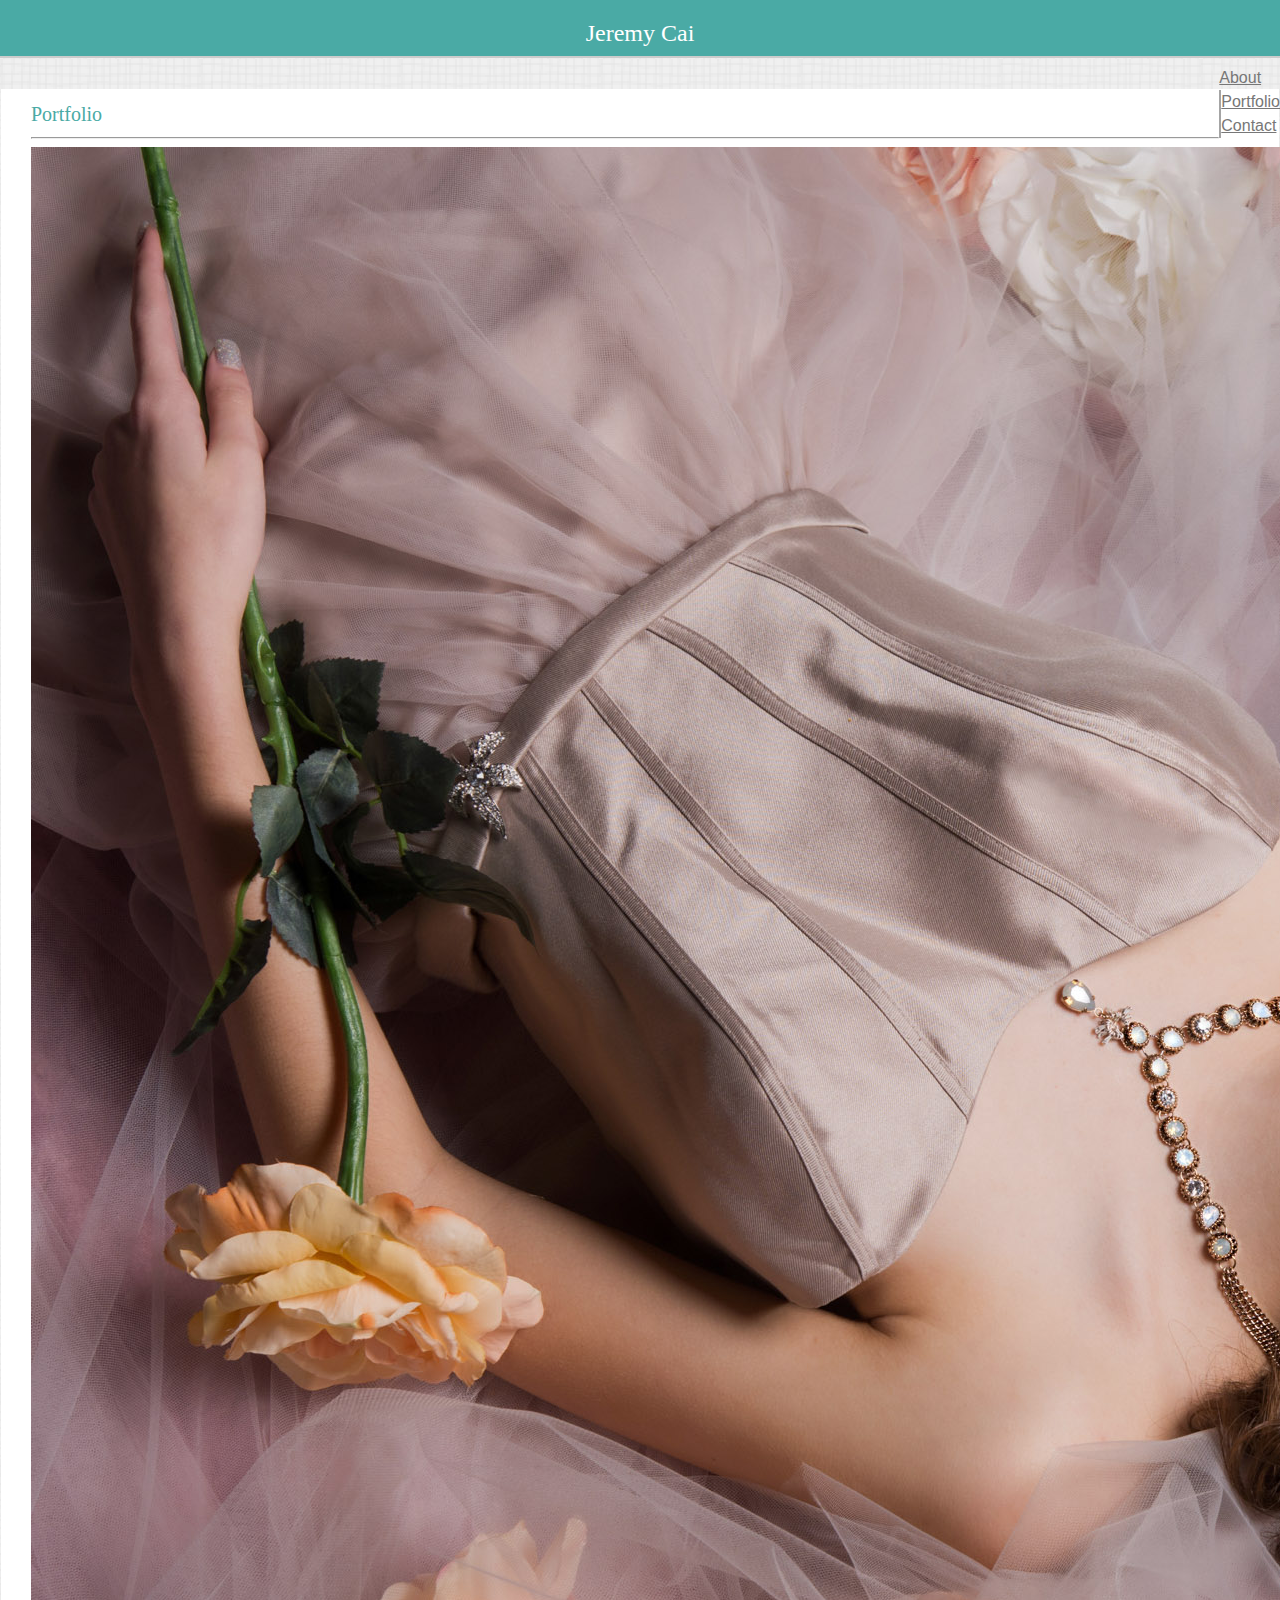
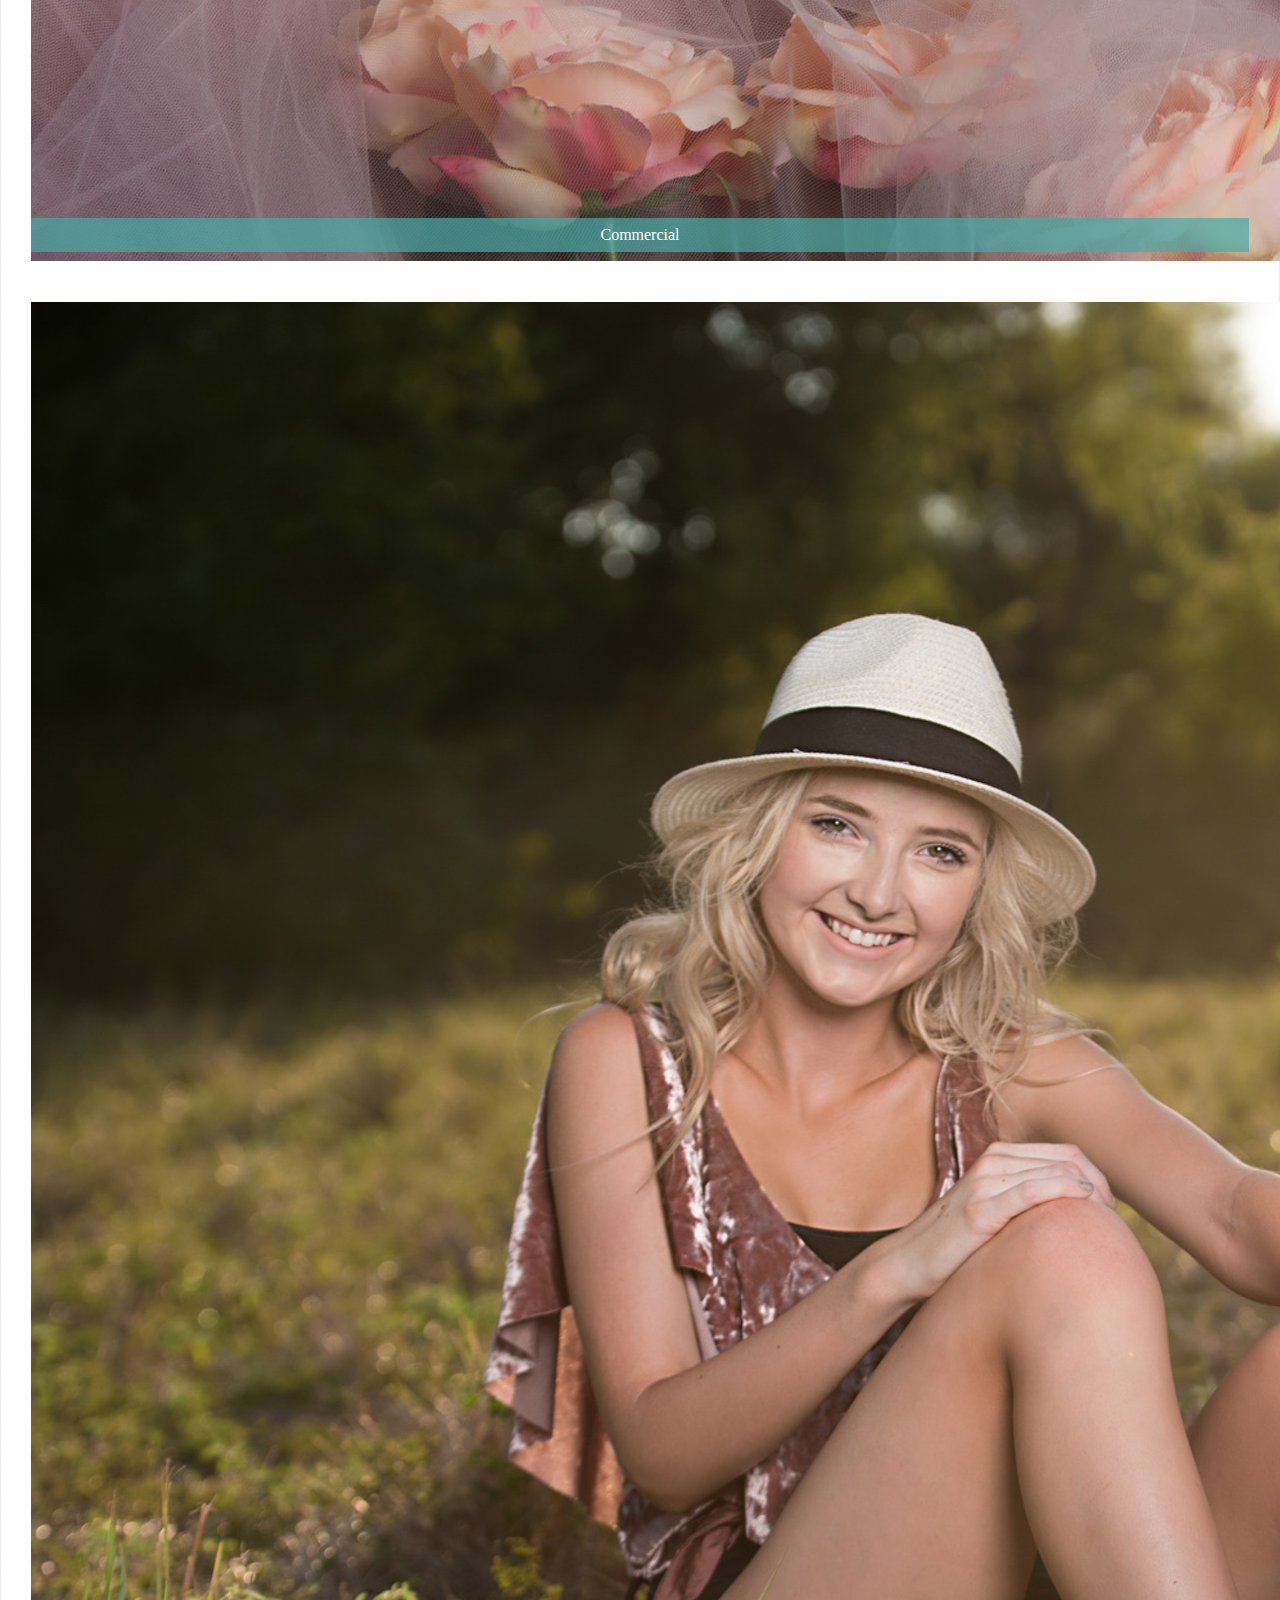
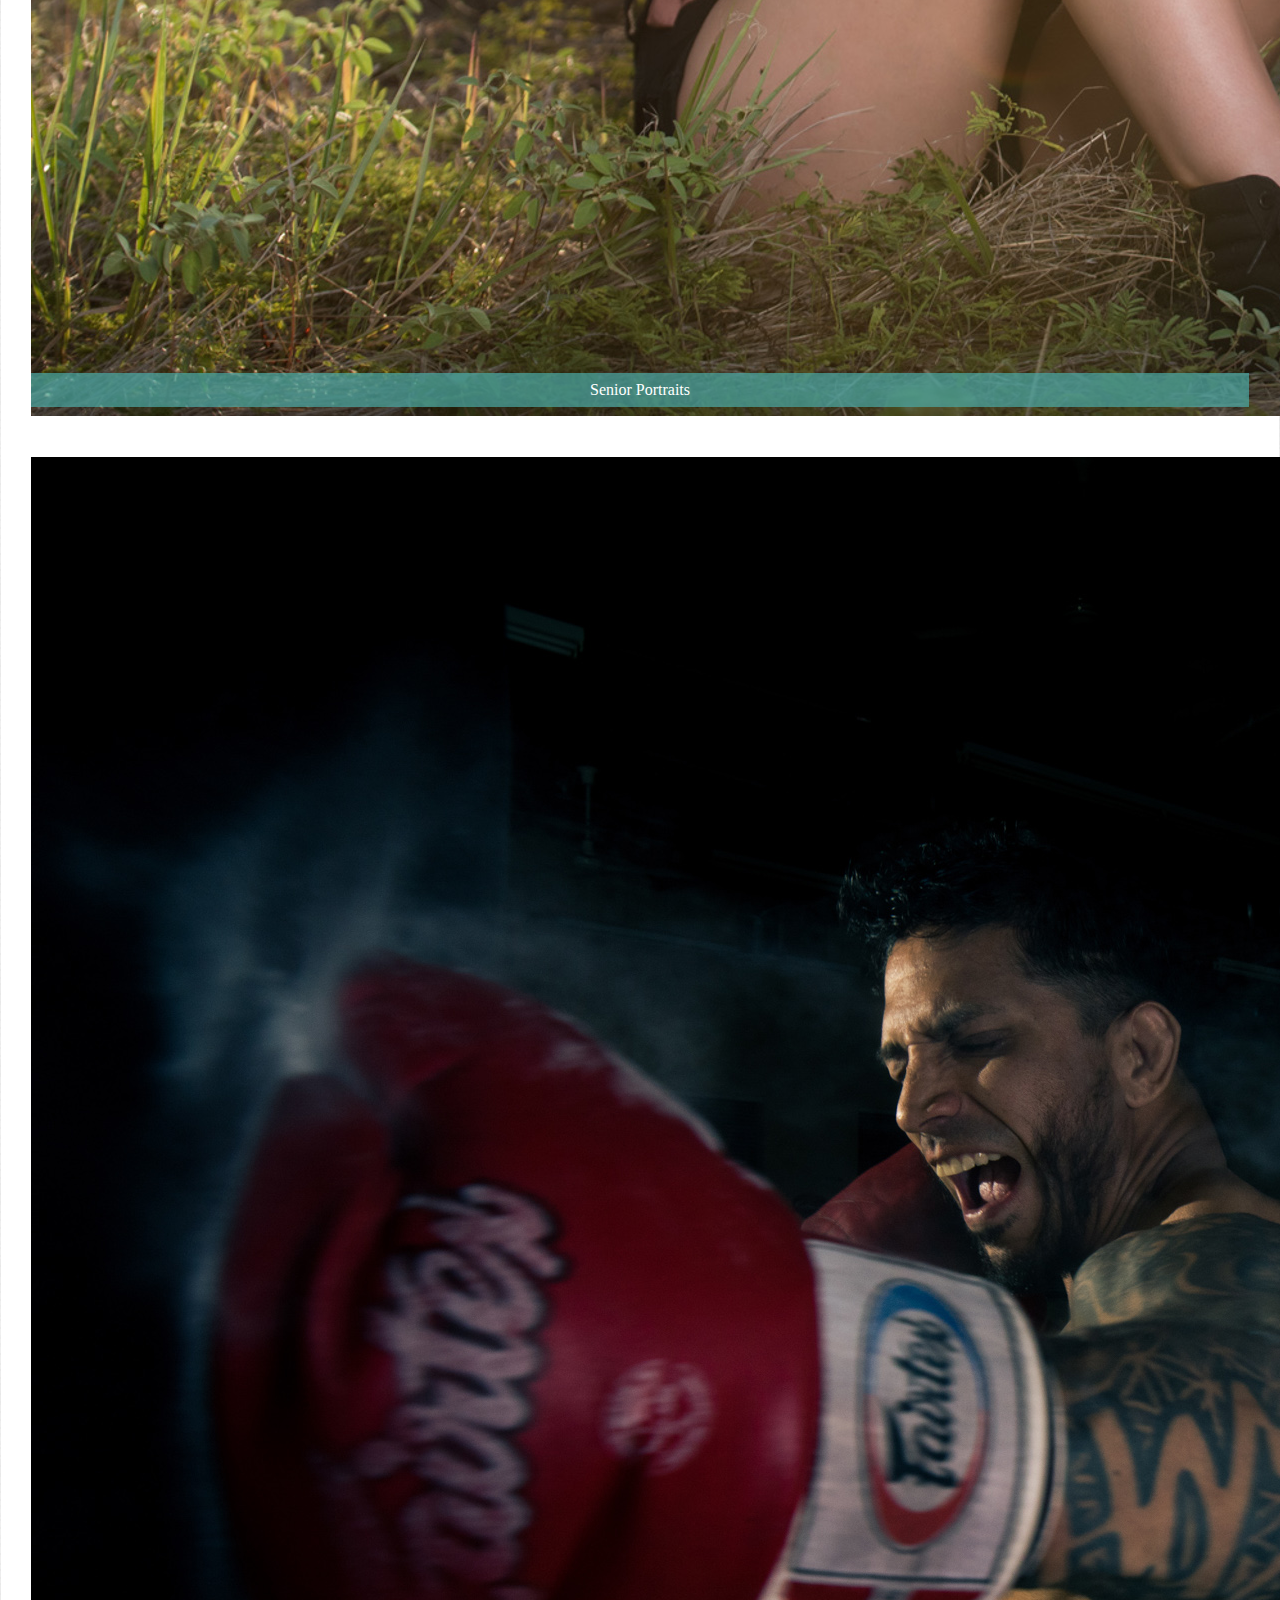
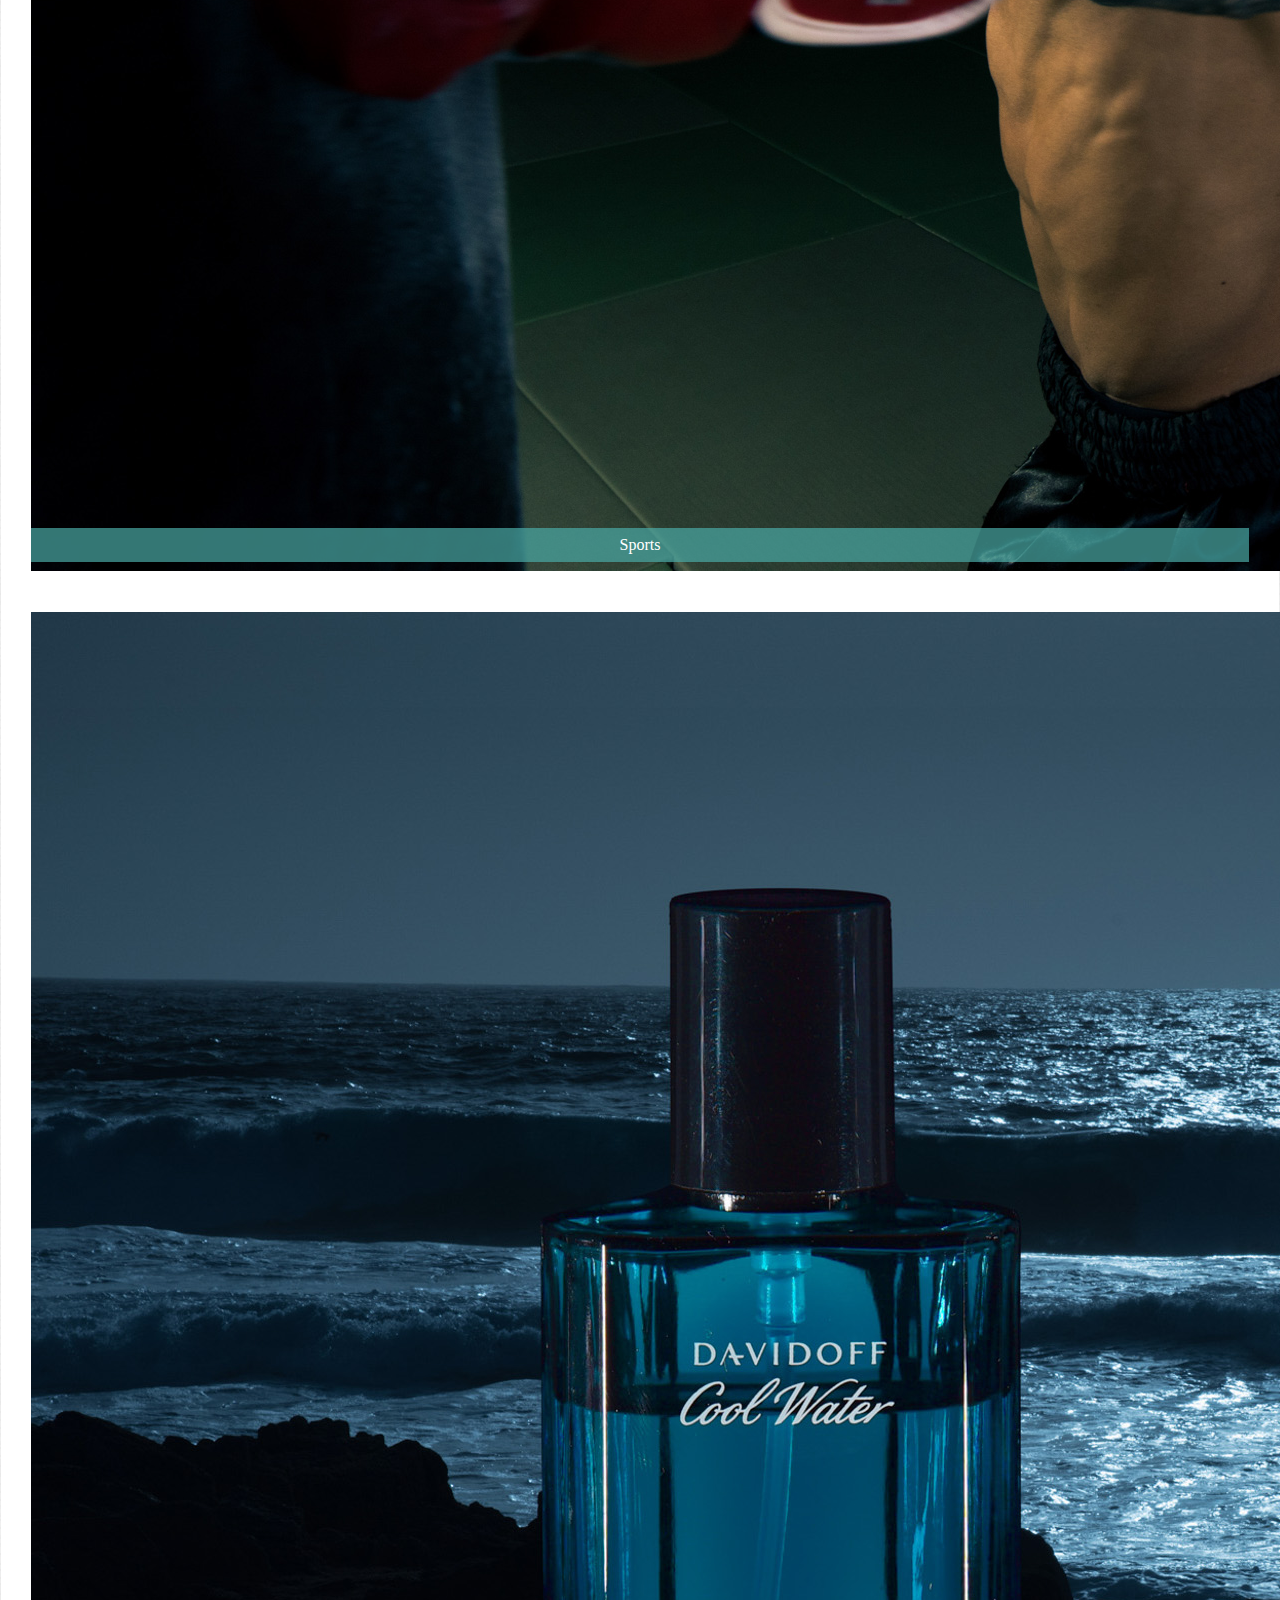
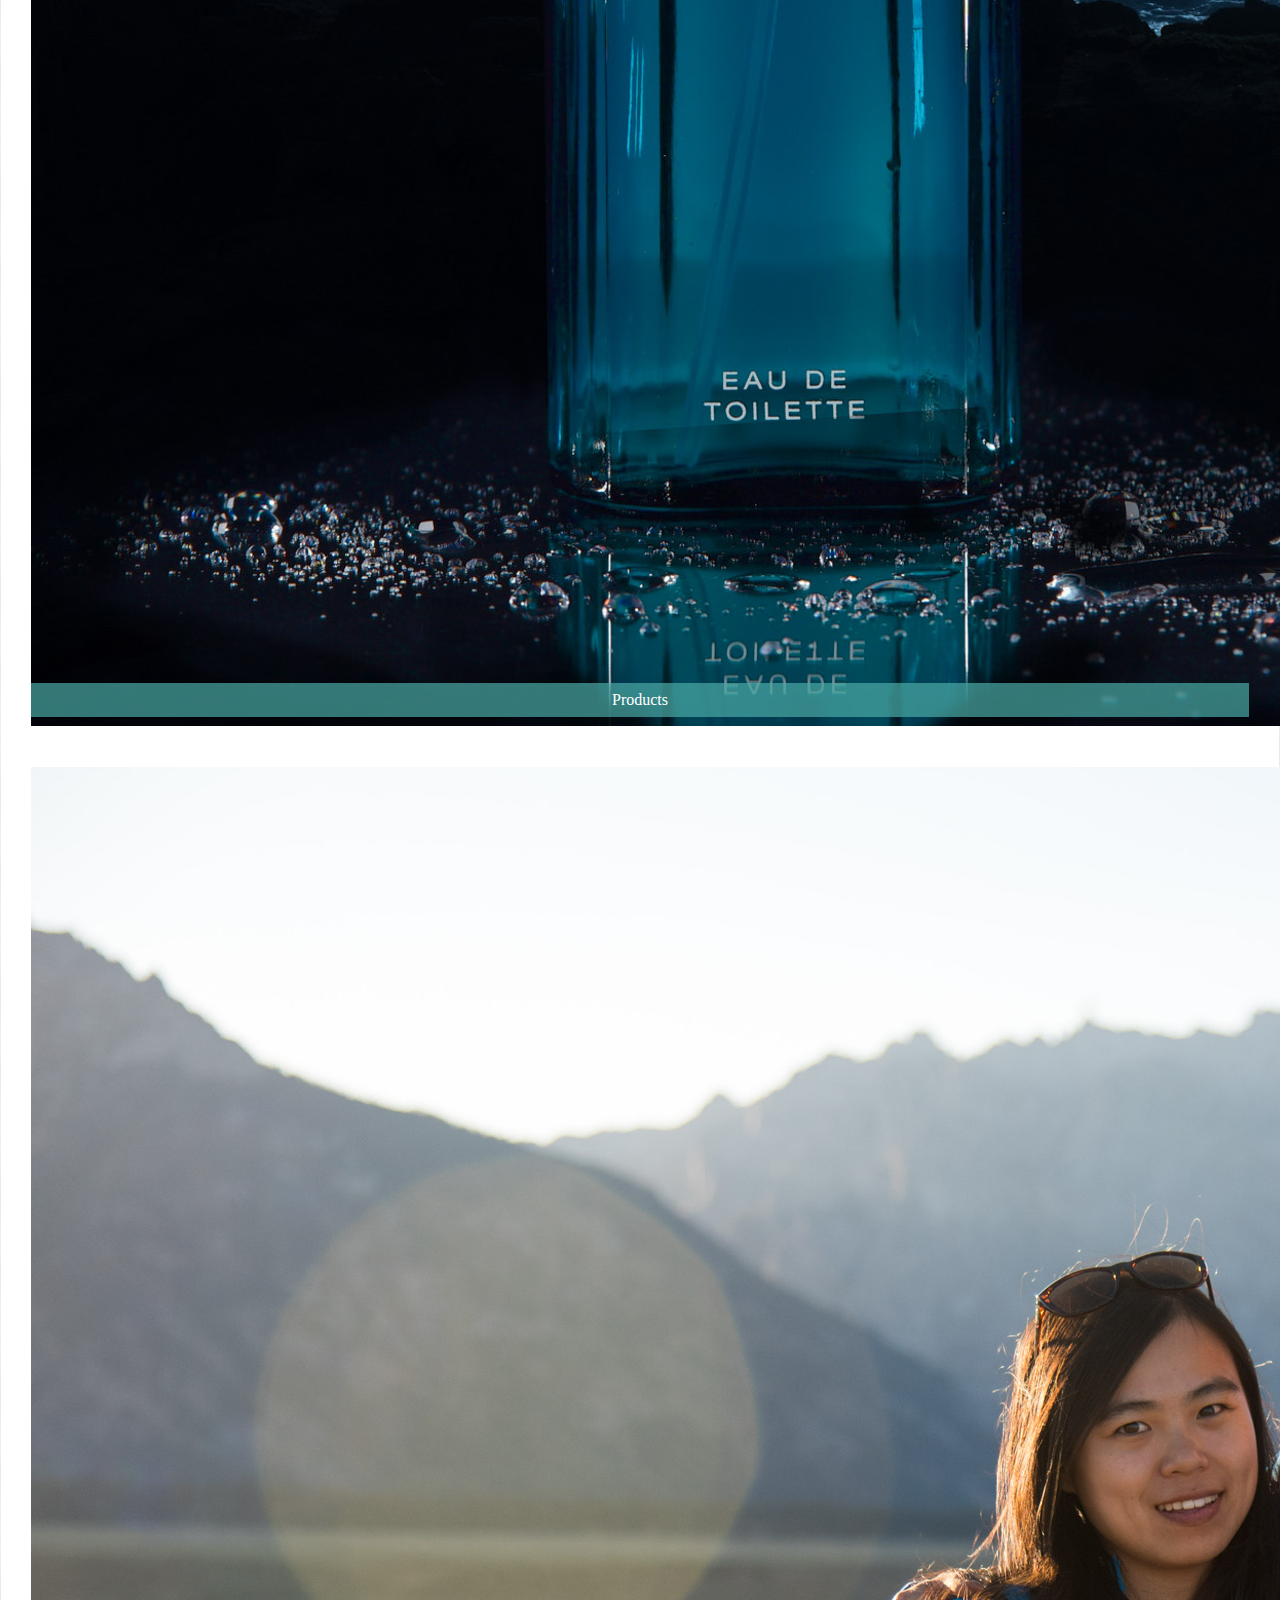
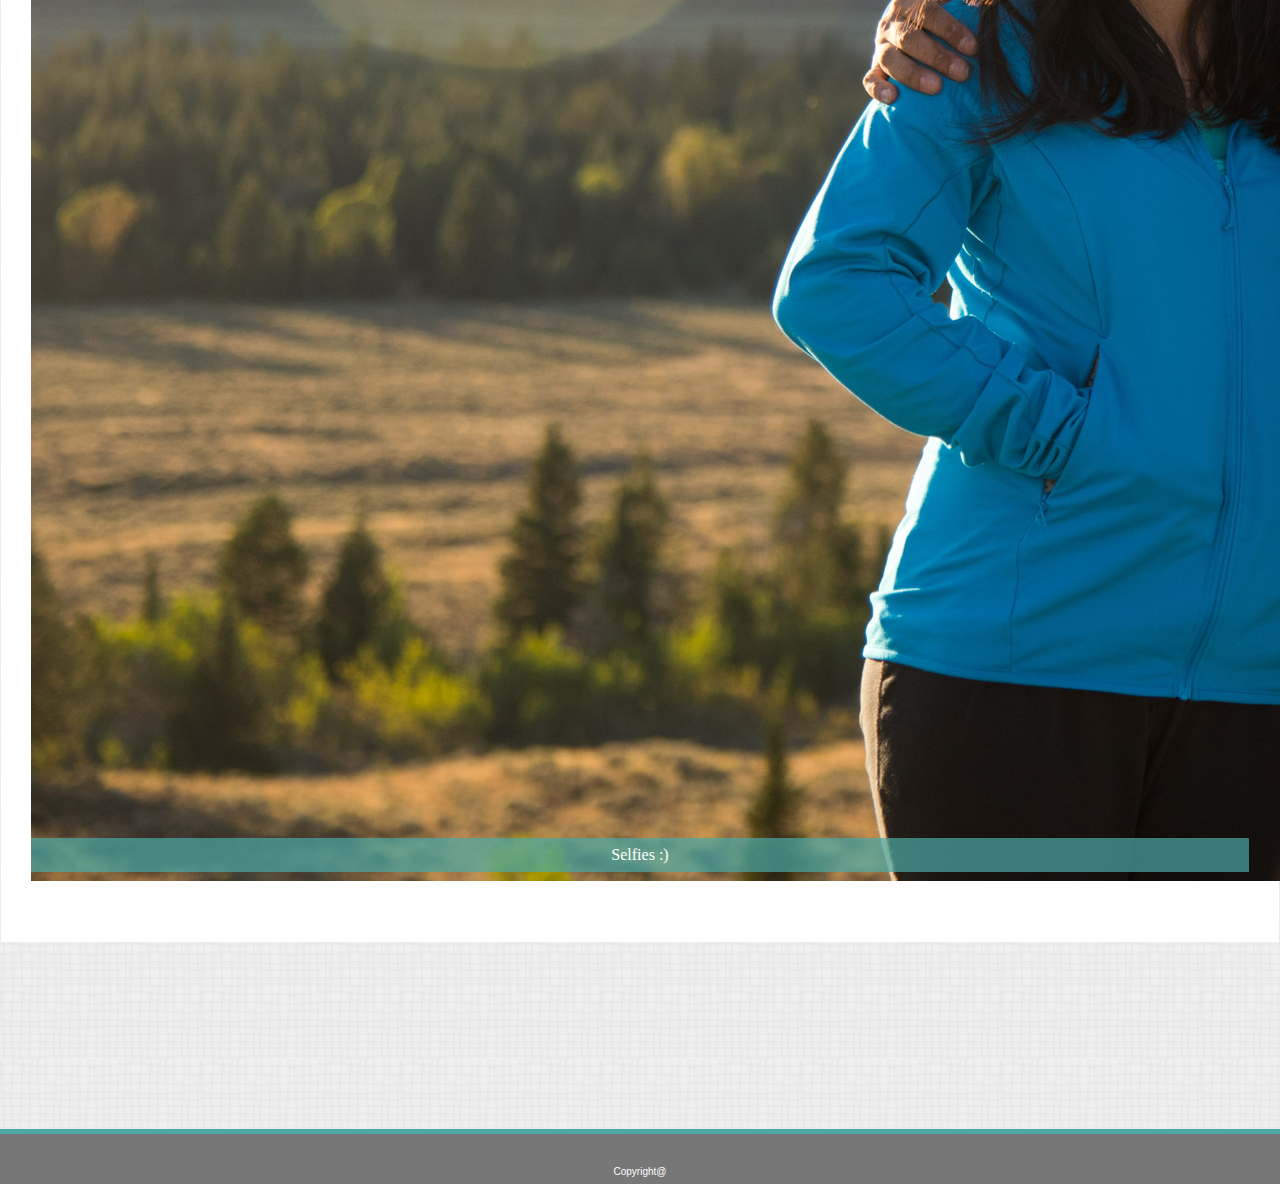
==== portfolio.html @ c50afefe "first commit" ====
<!DOCTYPE html>
<html>

<head>
    <meta charset="utf-8" />
    <meta http-equiv="X-UA-Compatible" content="IE=edge">
    <title>Portfolio</title>
    <meta name="viewport" content="width=device-width, initial-scale=1">
    <link rel="stylesheet" href="https://stackpath.bootstrapcdn.com/bootstrap/4.2.1/css/bootstrap.min.css" integrity="sha384-GJzZqFGwb1QTTN6wy59ffF1BuGJpLSa9DkKMp0DgiMDm4iYMj70gZWKYbI706tWS"
        crossorigin="anonymous">
    <link rel="stylesheet" type="text/css" media="screen" href="/assets/css/reset.css" />
    <link rel="stylesheet" type="text/css" media="screen" href="assets/css/style.css" />
</head>

<body>

    <div class="container.fluid headBar">
        <div class="row">
            <div class="col-xs-0 col-sm-0 col-md-1 col-lg-2"></div>
            <div class="col-xs-12 col-sm-12 col-md-3 col-lg-2 name">
                <h1>Jeremy Cai</h1>
            </div>
            <div class="col-xs-0 col-sm-0 col-md-2 col-lg-2"></div>
            <div class="col-xs-0 col-sm-0 col-md-5 col-lg-4 navigation">
                <ul class="nav justify-content-center">
                    <li class="nav-item"><a class="nav-link" href="index.html">About</a></li>
                    <li class="nav-item"><a class="nav-link" href="#">Portfolio</a></li>
                    <li class="nav-item"><a class="nav-link" id="rightLink" href="contact.html">Contact</a></li>
                </ul>
            </div>
            <div class="col-xs-0 col-sm-0 col-md-1 col-md-2"></div>
        </div>
    </div>
    <div class="main">
        <div class="container.fluid">
            <div class="row">
                <div class="col-xs-0 col-sm-0 col-md-1 col-lg-2">
                </div>
                <div class="col-xs-12 col-sm-12 col-md-10 col-lg-8 content formArea">
                    <h2>Portfolio</h2>
                    <hr>
                    <div class="container">
                        <!-- This is the first row of images -->
                        <div class="row">
                            <div class="col-xs-12 col-sm-12 col-md-6 col-lg-6 image">
                                <figure id="one">
                                    <img class="img-fluid" src="assets/images/portfolio/ad.jpg" alt="a commercial photo" />
                                    <figcaption>Commercial</figcaption>
                                </figure>
                            </div>
                            <div class="col-xs-0 col-sm-0 col-md-6 col-lg-6 image">
                                <figure id="two">
                                    <img class="img-fluid" src="assets/images/portfolio/Portraits.jpg" alt="a portrait photo" />
                                    <figcaption>Senior Portraits</figcaption>
                                </figure>
                            </div>
                        </div>
                        <!-- This is the second row of images.     -->
                        <div class="row">
                            <div class="col-xs-12 col-sm-12 col-md-6 col-lg-6 image">
                                <figure id="three">
                                    <img class="img-fluid" src="assets/images/portfolio/Sports.jpg" alt="a sports photo" />
                                    <figcaption>Sports</figcaption>
                                </figure>
                            </div>
                            <div class="col-xs-0 col-sm-0 col-md-6 col-lg-6">
                                <figure id="four">
                                    <img class="img-fluid" src="assets/images/portfolio/product.jpg" alt="a product photo" />
                                    <figcaption>Products</figcaption>
                                </figure>
                            </div>
                        </div>
                        <!-- This is the third row of images -->
                        <div class="row">
                            <div class="col-xs-12 col-sm-12 col-md-6 col-lg-6">
                                <figure id="five">
                                    <img class="img-fluid" src="assets/images/portfolio/selfie.jpg" alt="a selfie" />
                                    <figcaption>Selfies :)</figcaption>
                                </figure>
                            </div>
                        </div>
                    </div>
                </div>
                <div class="col-xs-0 col-sm-0 col-md-1 col-lg-2"></div>
            </div>
        </div>
    </div>

    <footer class="fixed-bottom">Copyright@</footer>

</body>

</html>
---- assets/css/style.css ----
* {
    box-sizing: border-box;
}

body {
    line-height: 1.5;
    font-family: Arial, Helvetica, sans-serif; 
    color: #777777;
}

h1, h2 {
    font-family: Georgia, 'Times New Roman', Times, serif;
}

h1 {
    font-size: 24px;
    color: white;
    text-align: center;
    padding: 5px;
}

h2 {
    font-size: 20px;
    color: #4aaaa5;
}

.headBar {
    background-color: #ffffff;
    border-bottom: 2px solid #cccccc;
}

.row {
    height: 100%;
}

.name {
    text-align: center;
    background-color: #4aaaa5;
    padding-top: 10px;
}

a{
    color: #777777;
}

a:hover {
    color: black;
}

li+li {
    border-left: 2px solid #a4a4a4;
}

.main {
    margin: 0;
    padding-bottom: 60px;
    background-image: url("../images/wavegrid/wavegrid_@2X.png");
    /* Please HELP! 
    Something is very weird here. I have to add a clear border to the main div, otherwise there will be a gap between the main div and the head div. */
    border: 1px solid transparent;
}

.content {
    background-color: white;
    margin-top: 30px;
    padding: 10px 30px 20px 30px;
}

.formArea {
    margin-bottom: 126px;
}

#me{
    float: left;
    margin: 18px 20px 10px 0;
}

footer {
    text-align: center;
    border-top: 5px solid #4aaaa5;
    background-color: #777777;
    color: white;
    padding: 30px 0 5px 0;
    font-size: 10px;
}

form {
    width: 100%;
    margin-right: -50px;
    margin
}

input, textarea {
    width: 100%;
    padding: 5px;
    color:#777777;
}

.submit {
    font-size: 12px;
    width: 80px;
    padding: 5px;
    background-color: #4aaaa5;
    color: white;
}

h6 {
    font-weight: normal;
    font-size: 12px;
    padding: 5px 0 2px 0;
    margin: 0;
}

.image {
    text-align: center;
}

figure {
    /* display: inline-block; */
    position: relative;
    /* margin: 10px 18px 12px 0; */
    margin: auto;
}

figcaption {
    position: relative;
    bottom: 50px;
    font-family: Georgia, 'Times New Roman', Times, serif;
    background-color: rgba(74,170,165,0.7);
    color: #ffffff;
    padding: 5px;
    text-align: center;
}


@media only screen and (min-width: 768px){
    ul {
        float: right;
        margin-top: 10px;
        margin-right: 0;
        padding-right: 0;
    }
    .navigation {
        padding-right: 0;
    }
}
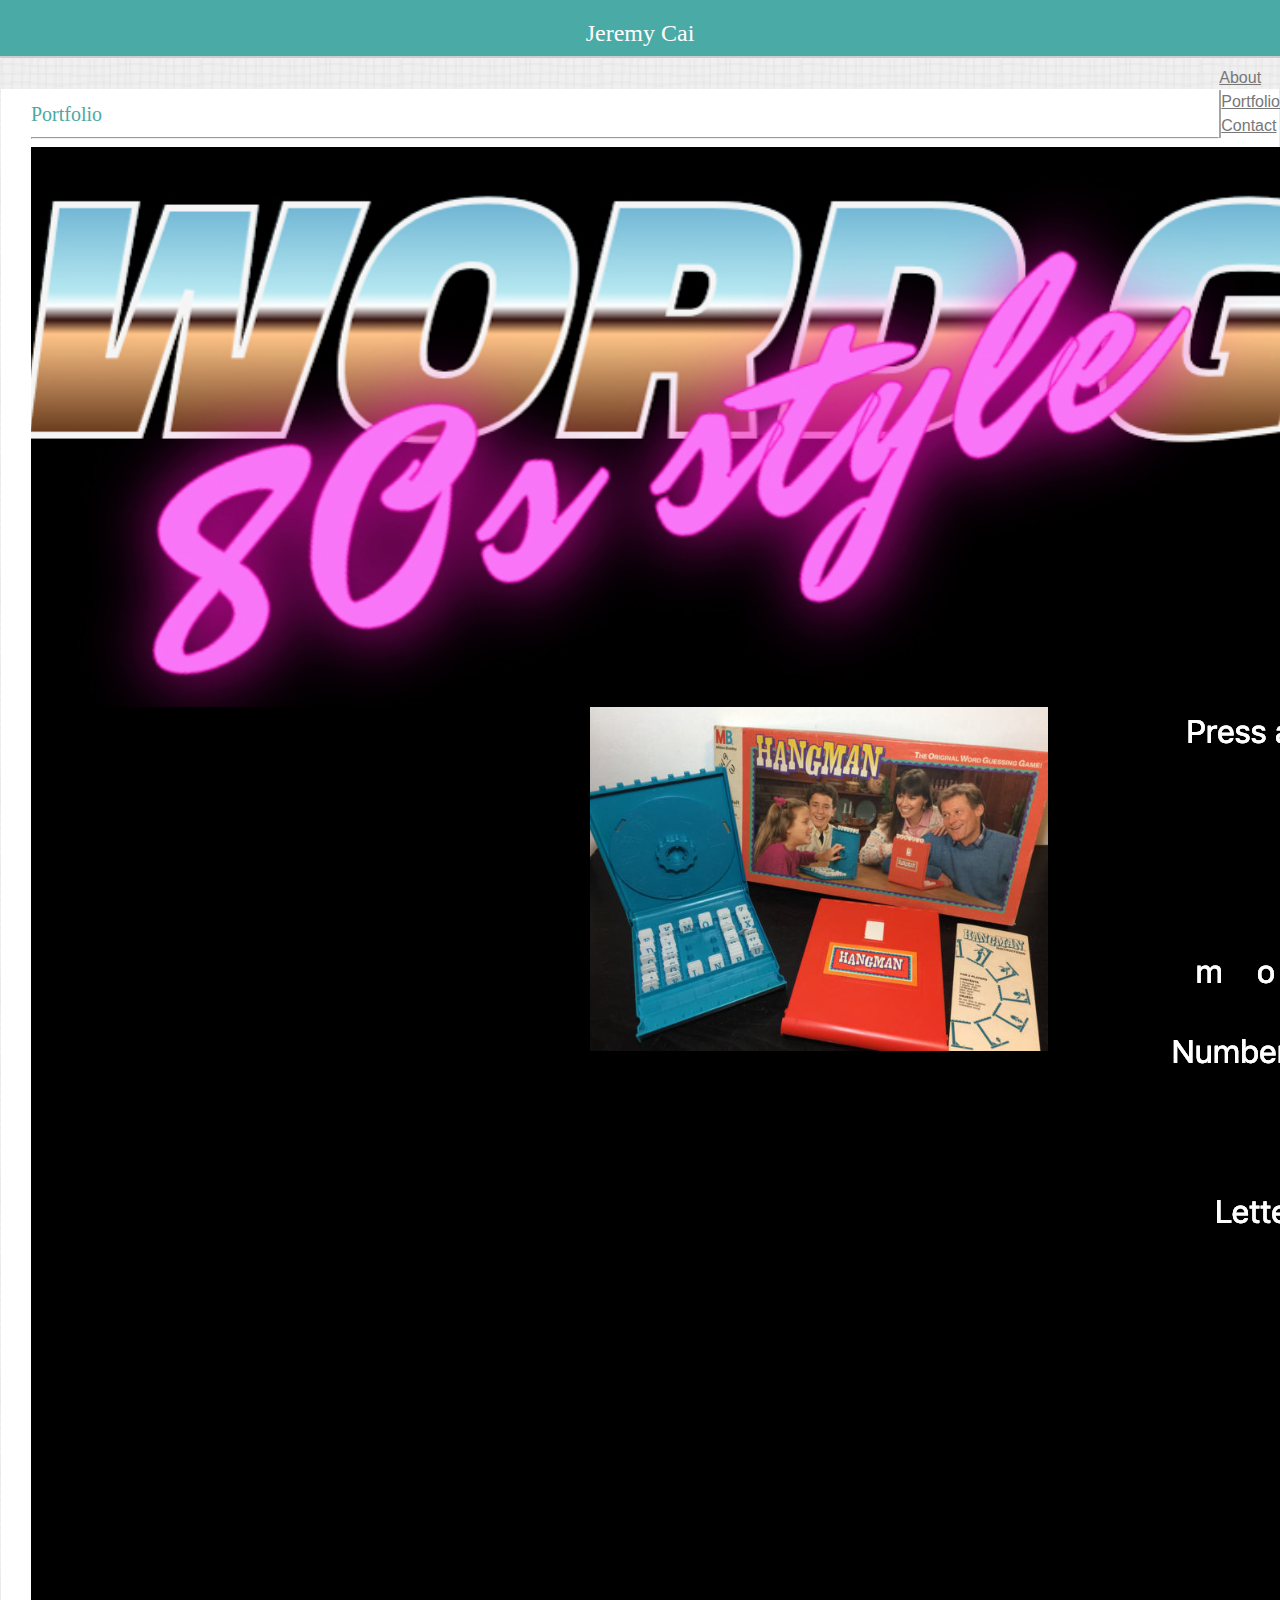
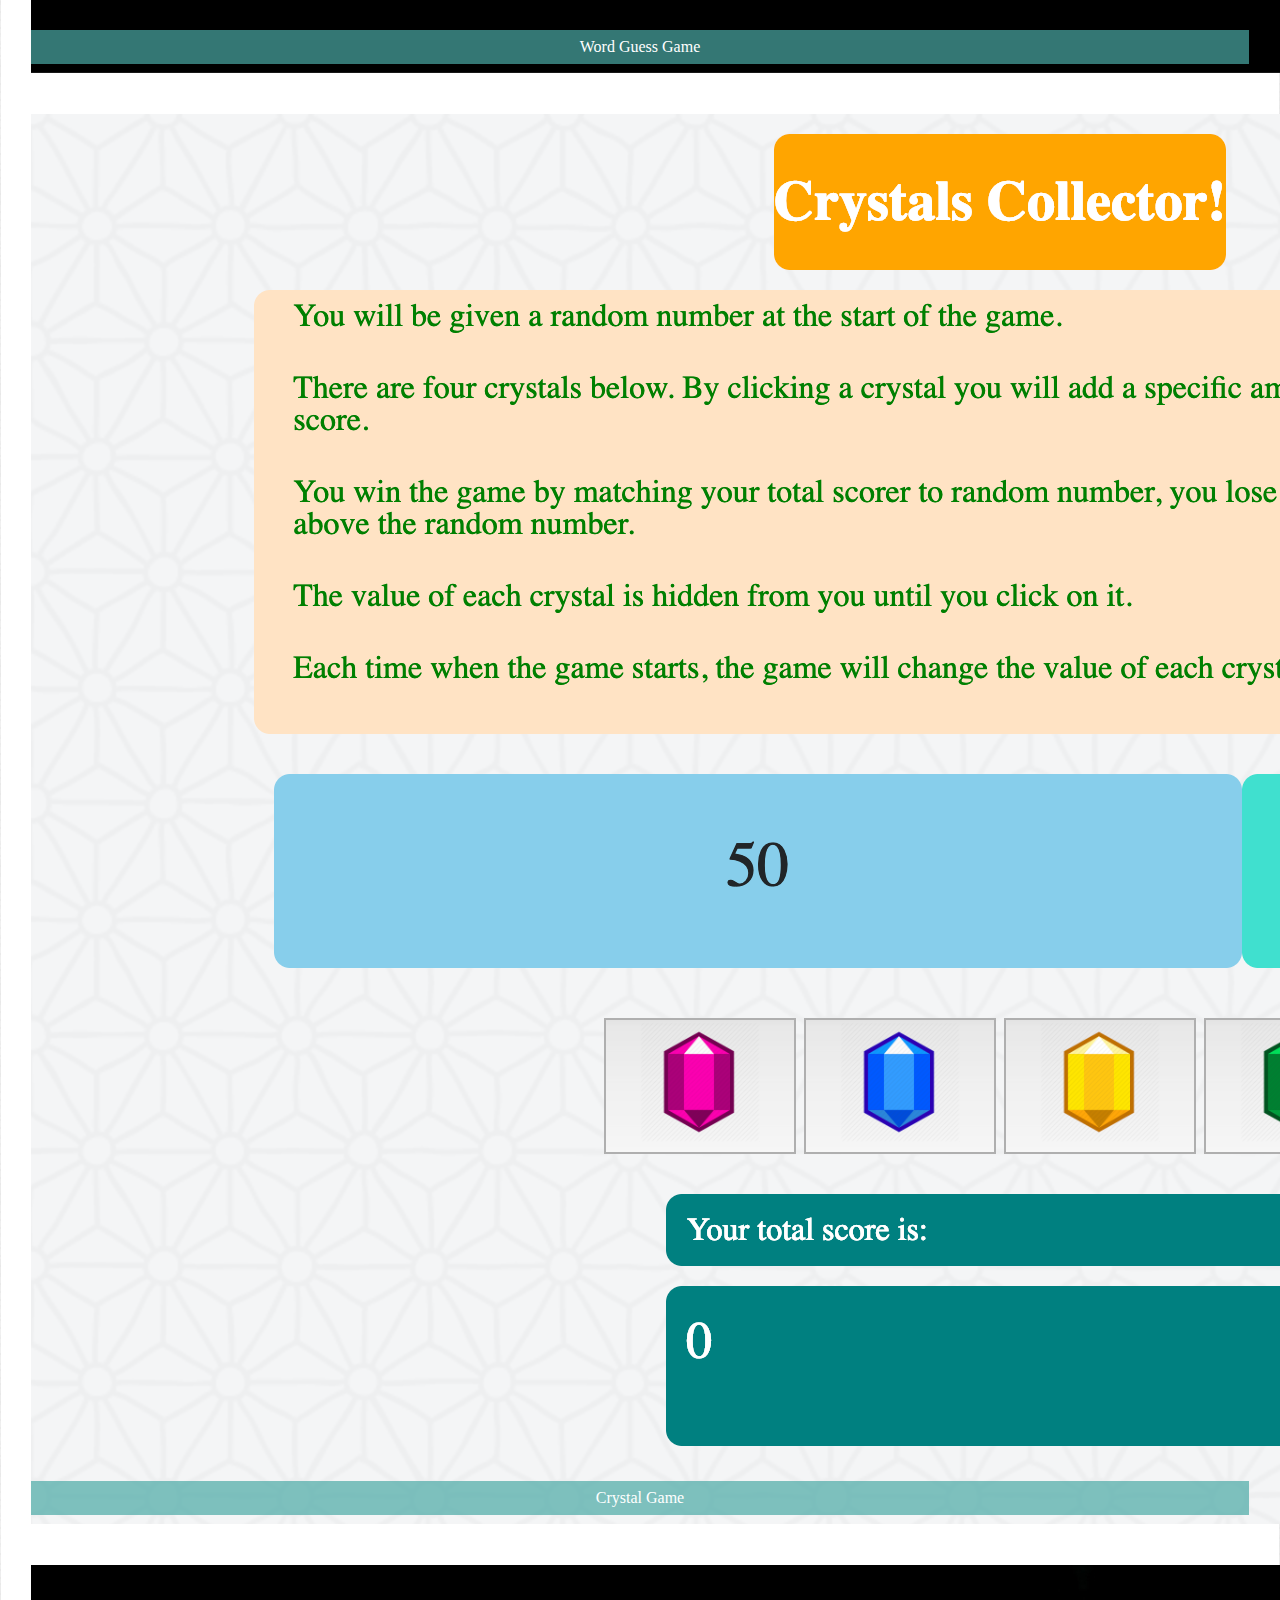
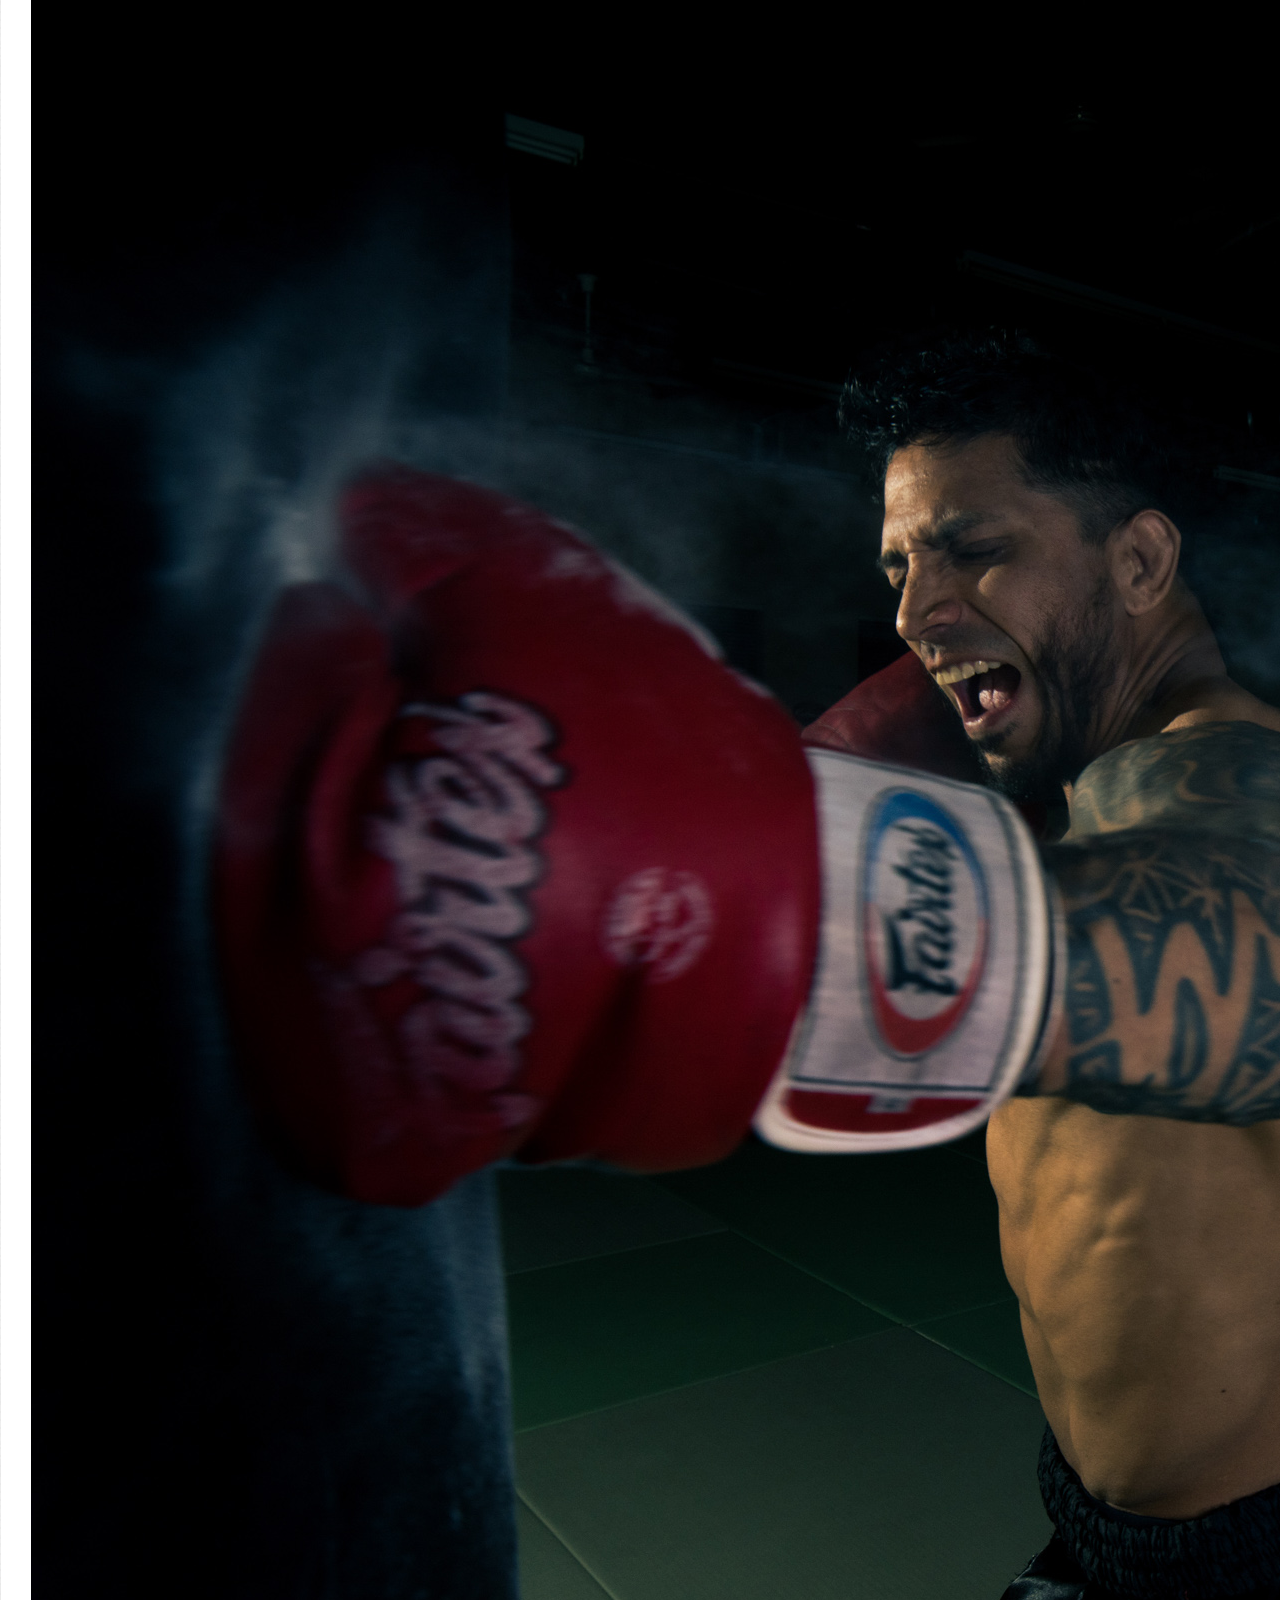
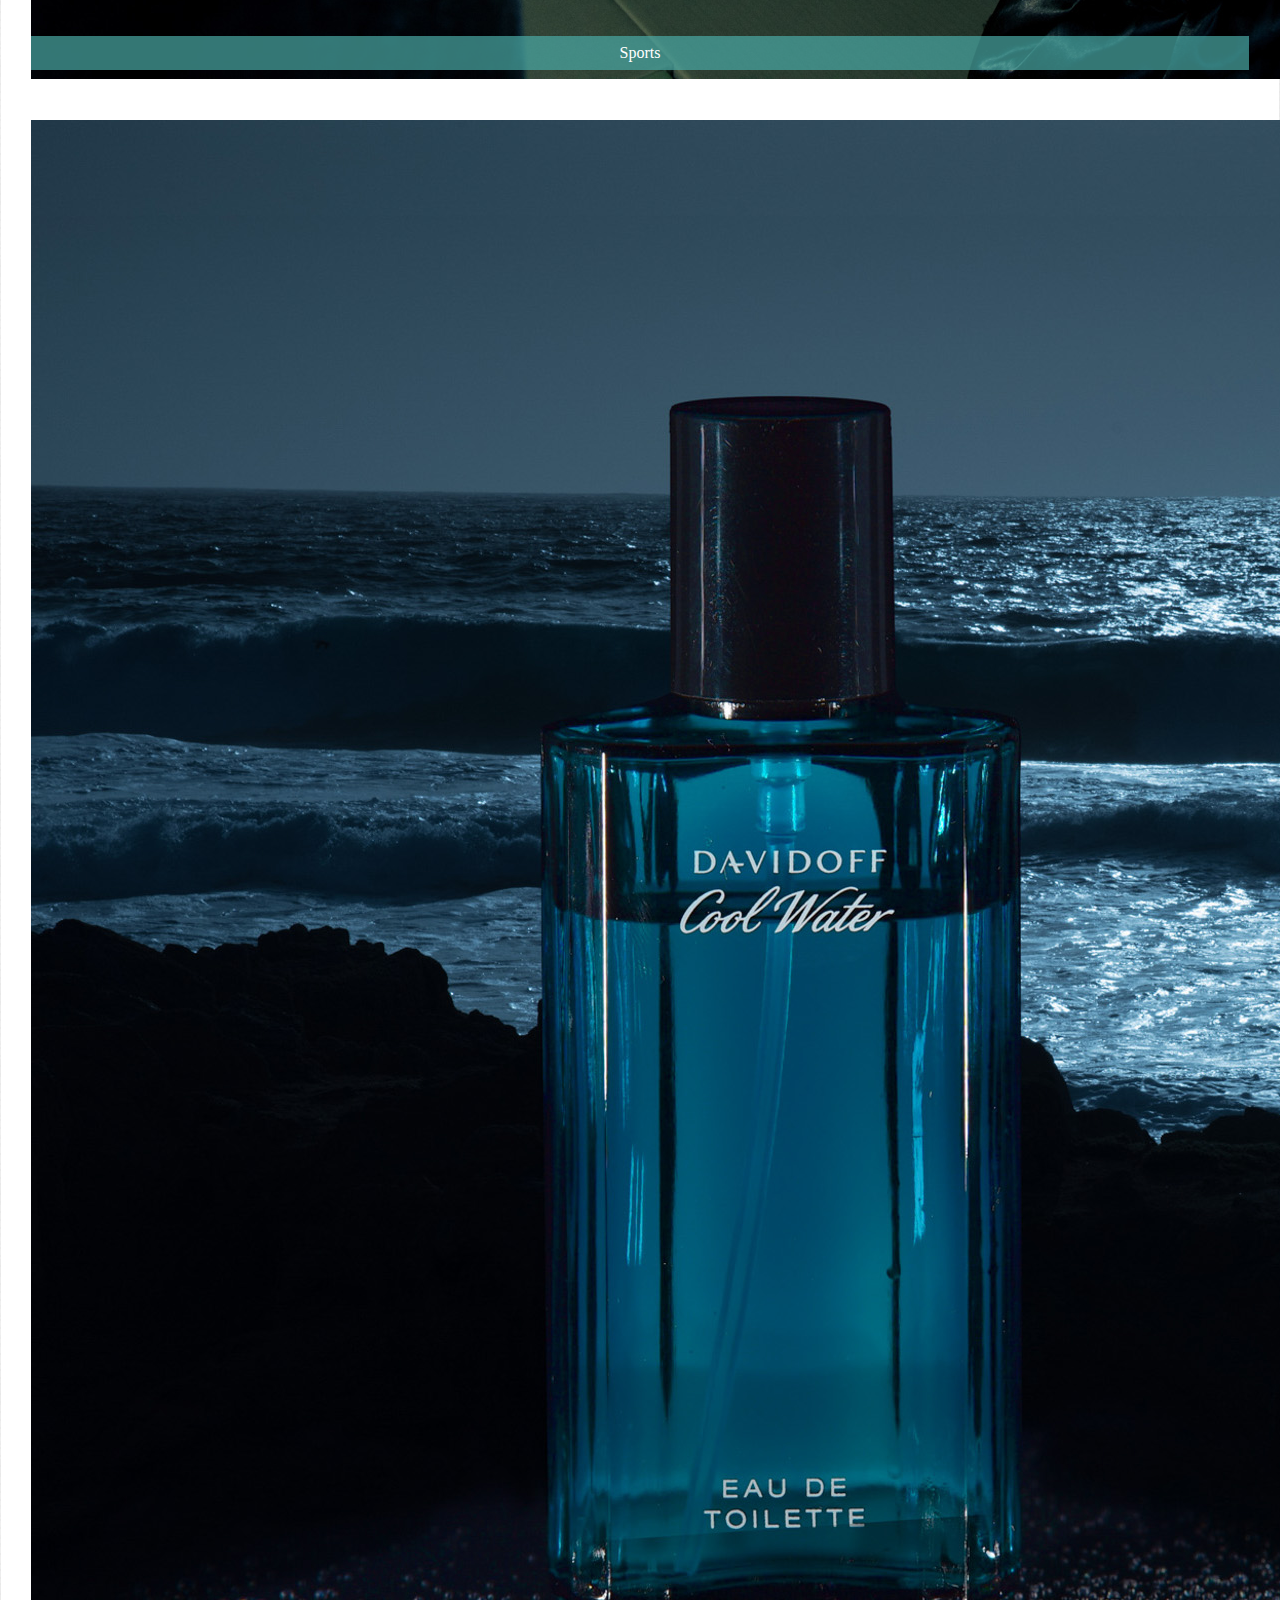
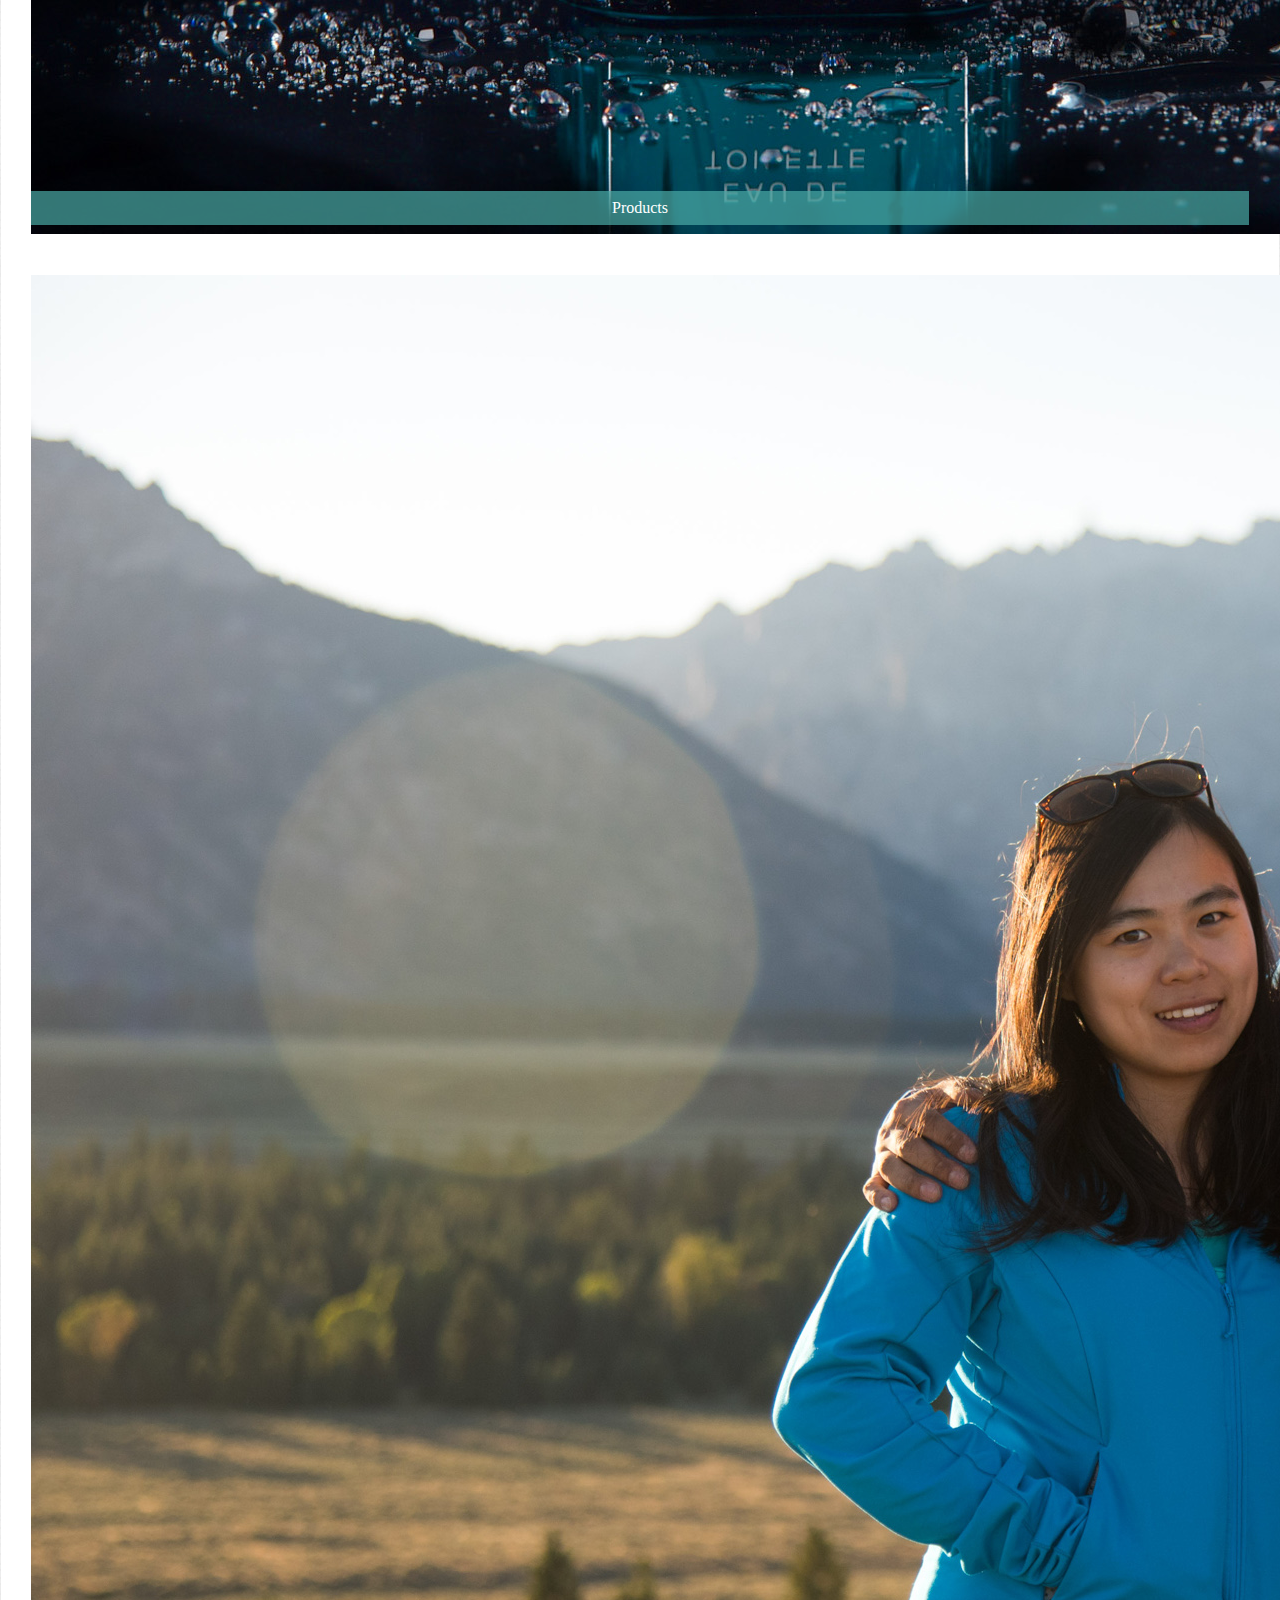
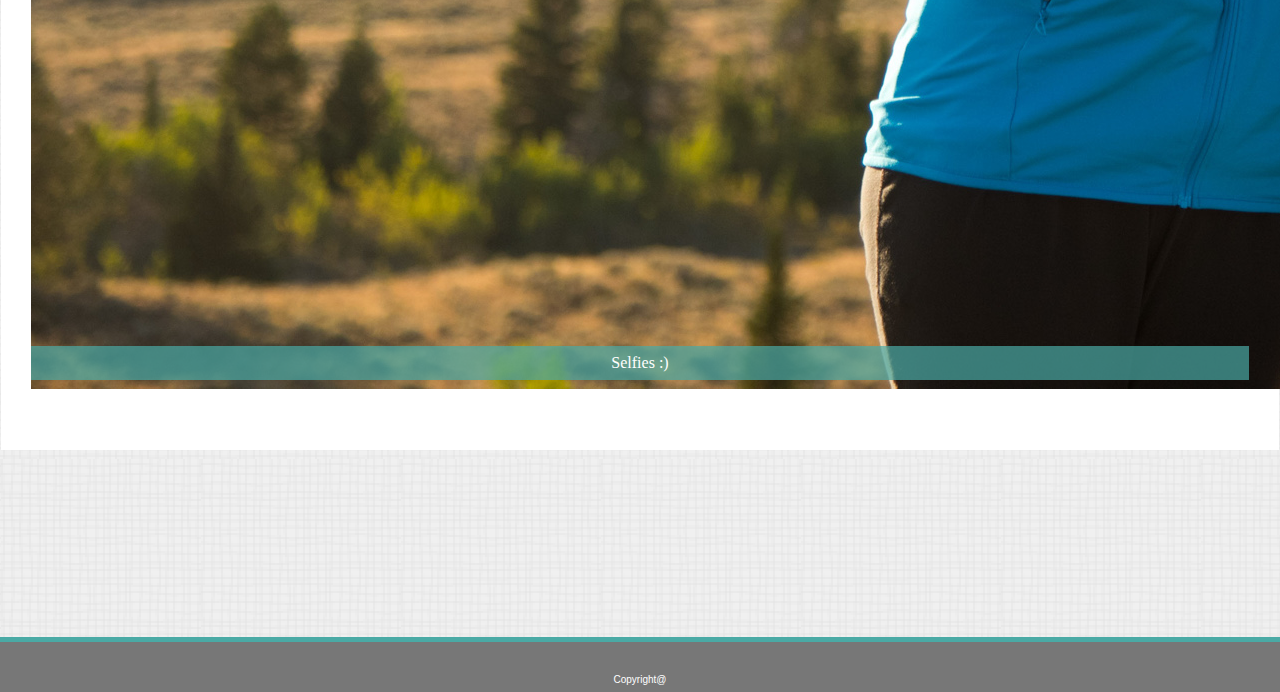
==== commit 5b587399: "projects added" ====
--- a/portfolio.html
+++ b/portfolio.html
@@ -44,14 +44,18 @@
                         <div class="row">
                             <div class="col-xs-12 col-sm-12 col-md-6 col-lg-6 image">
                                 <figure id="one">
-                                    <img class="img-fluid" src="assets/images/portfolio/ad.jpg" alt="a commercial photo" />
-                                    <figcaption>Commercial</figcaption>
+                                    <a href="https://capapple.github.io/Word-Guess-Game/" target="_blank">
+                                        <img class="img-fluid" src="assets/images/portfolio/Word Guess Game.png" alt="word guess game" />
+                                    </a>
+                                    <figcaption>Word Guess Game</figcaption>
                                 </figure>
                             </div>
                             <div class="col-xs-0 col-sm-0 col-md-6 col-lg-6 image">
                                 <figure id="two">
-                                    <img class="img-fluid" src="assets/images/portfolio/Portraits.jpg" alt="a portrait photo" />
-                                    <figcaption>Senior Portraits</figcaption>
+                                    <a href="https://capapple.github.io/unit-4-game/" target="_blank">
+                                        <img class="img-fluid" src="assets/images/portfolio/Crystal Game.png" alt="a portrait photo" />
+                                    </a>
+                                    <figcaption>Crystal Game</figcaption>
                                 </figure>
                             </div>
                         </div>
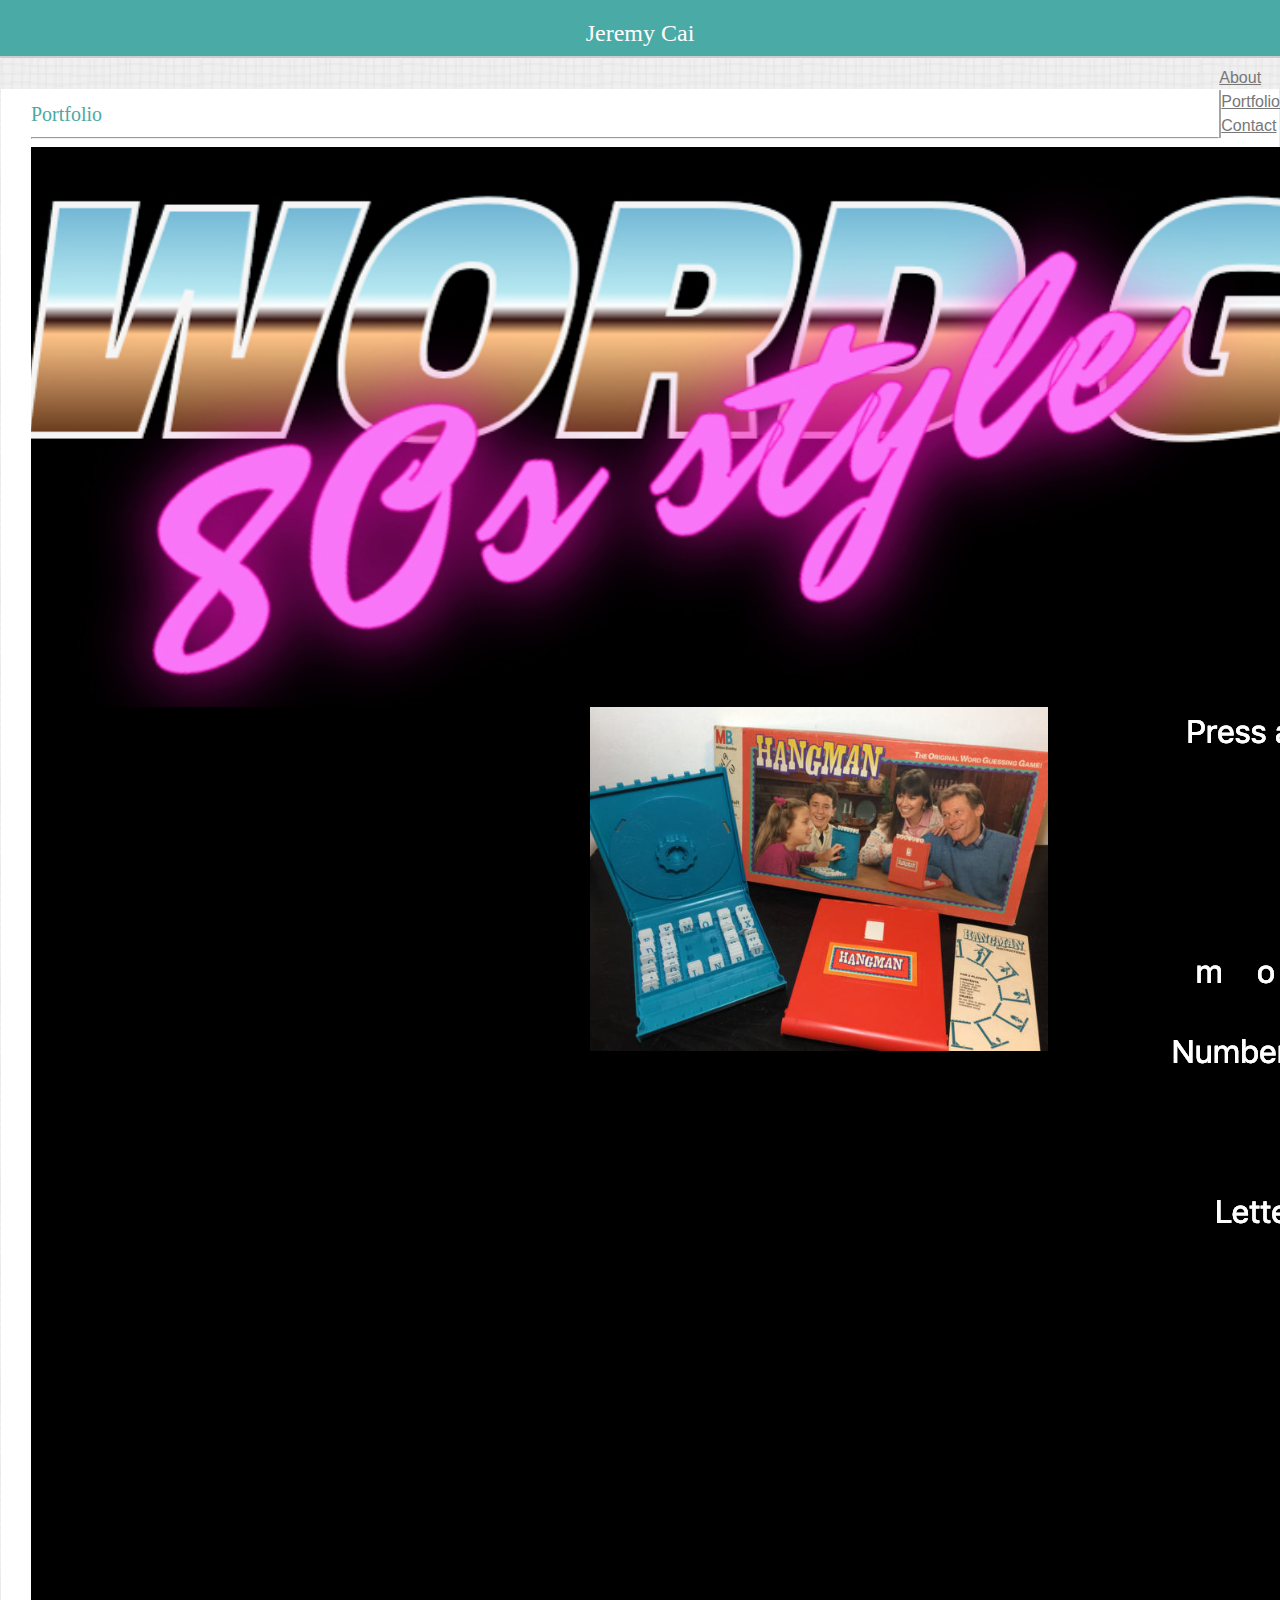
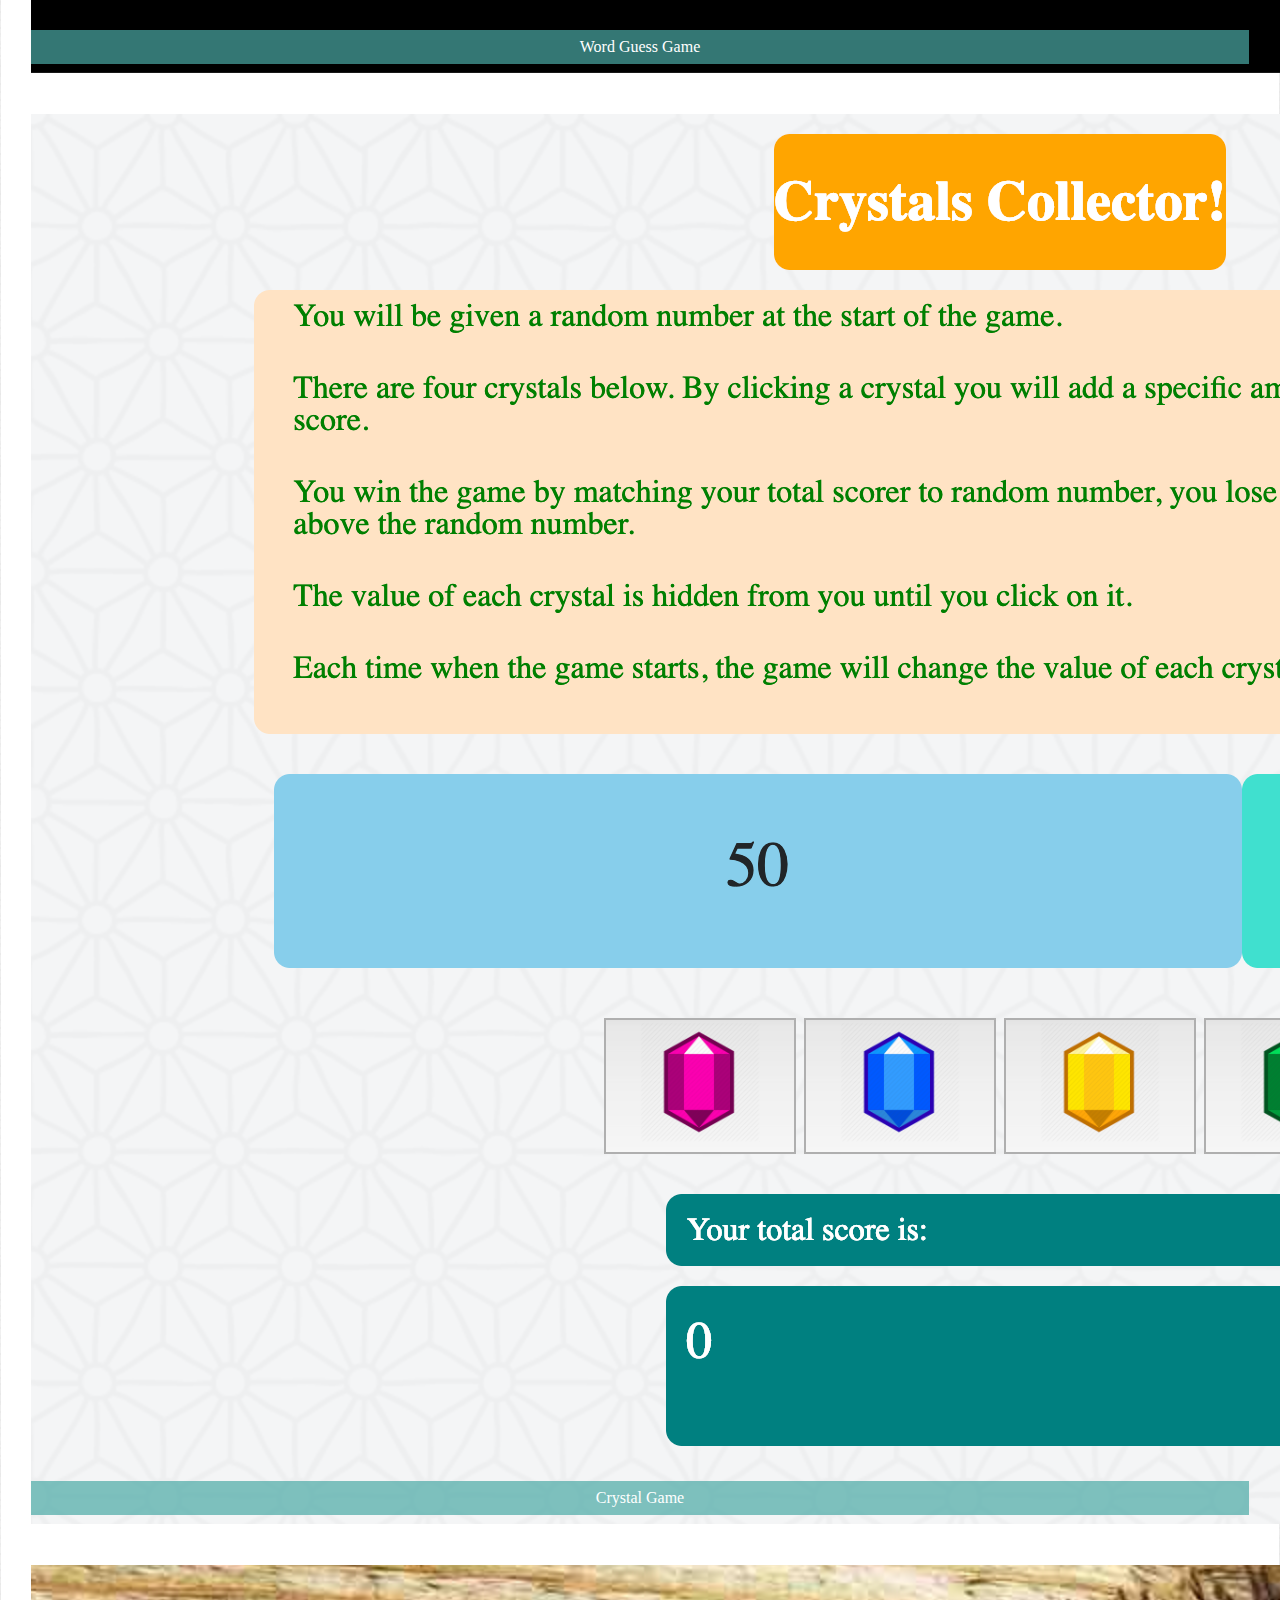
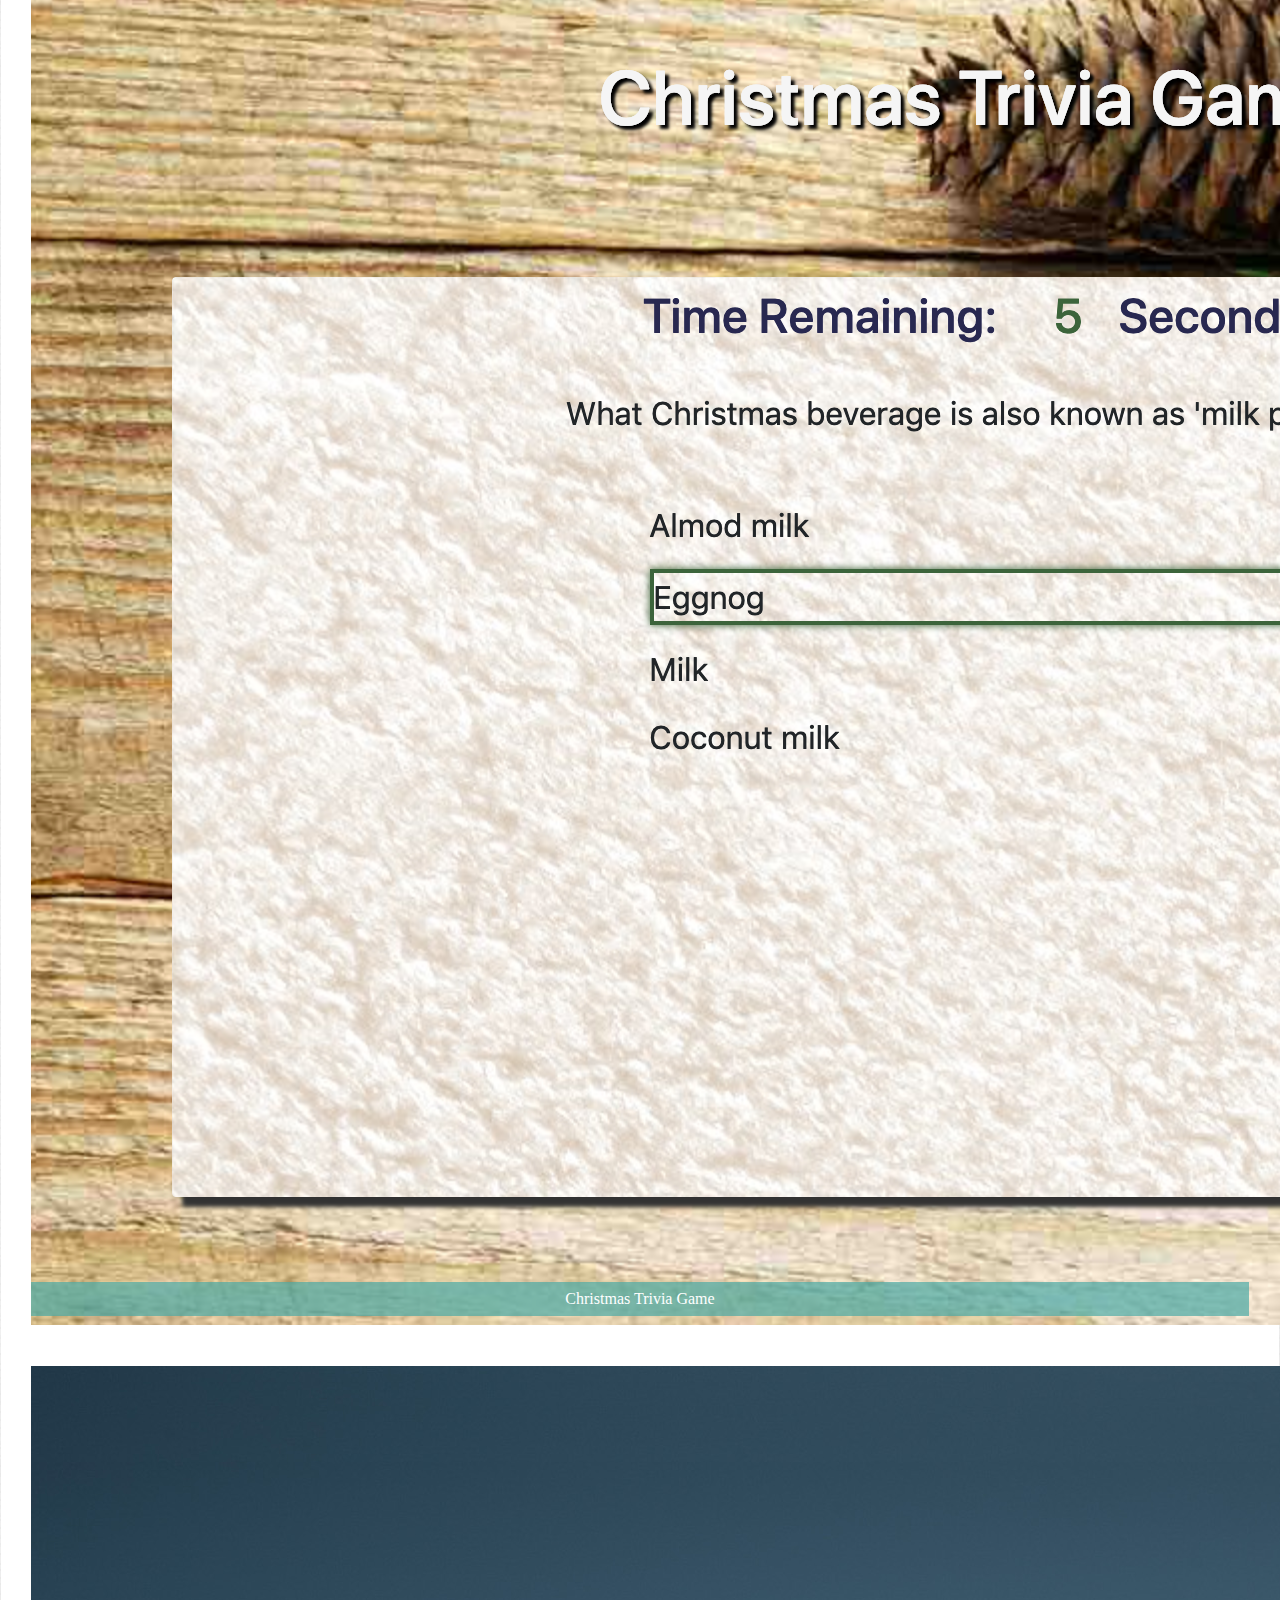
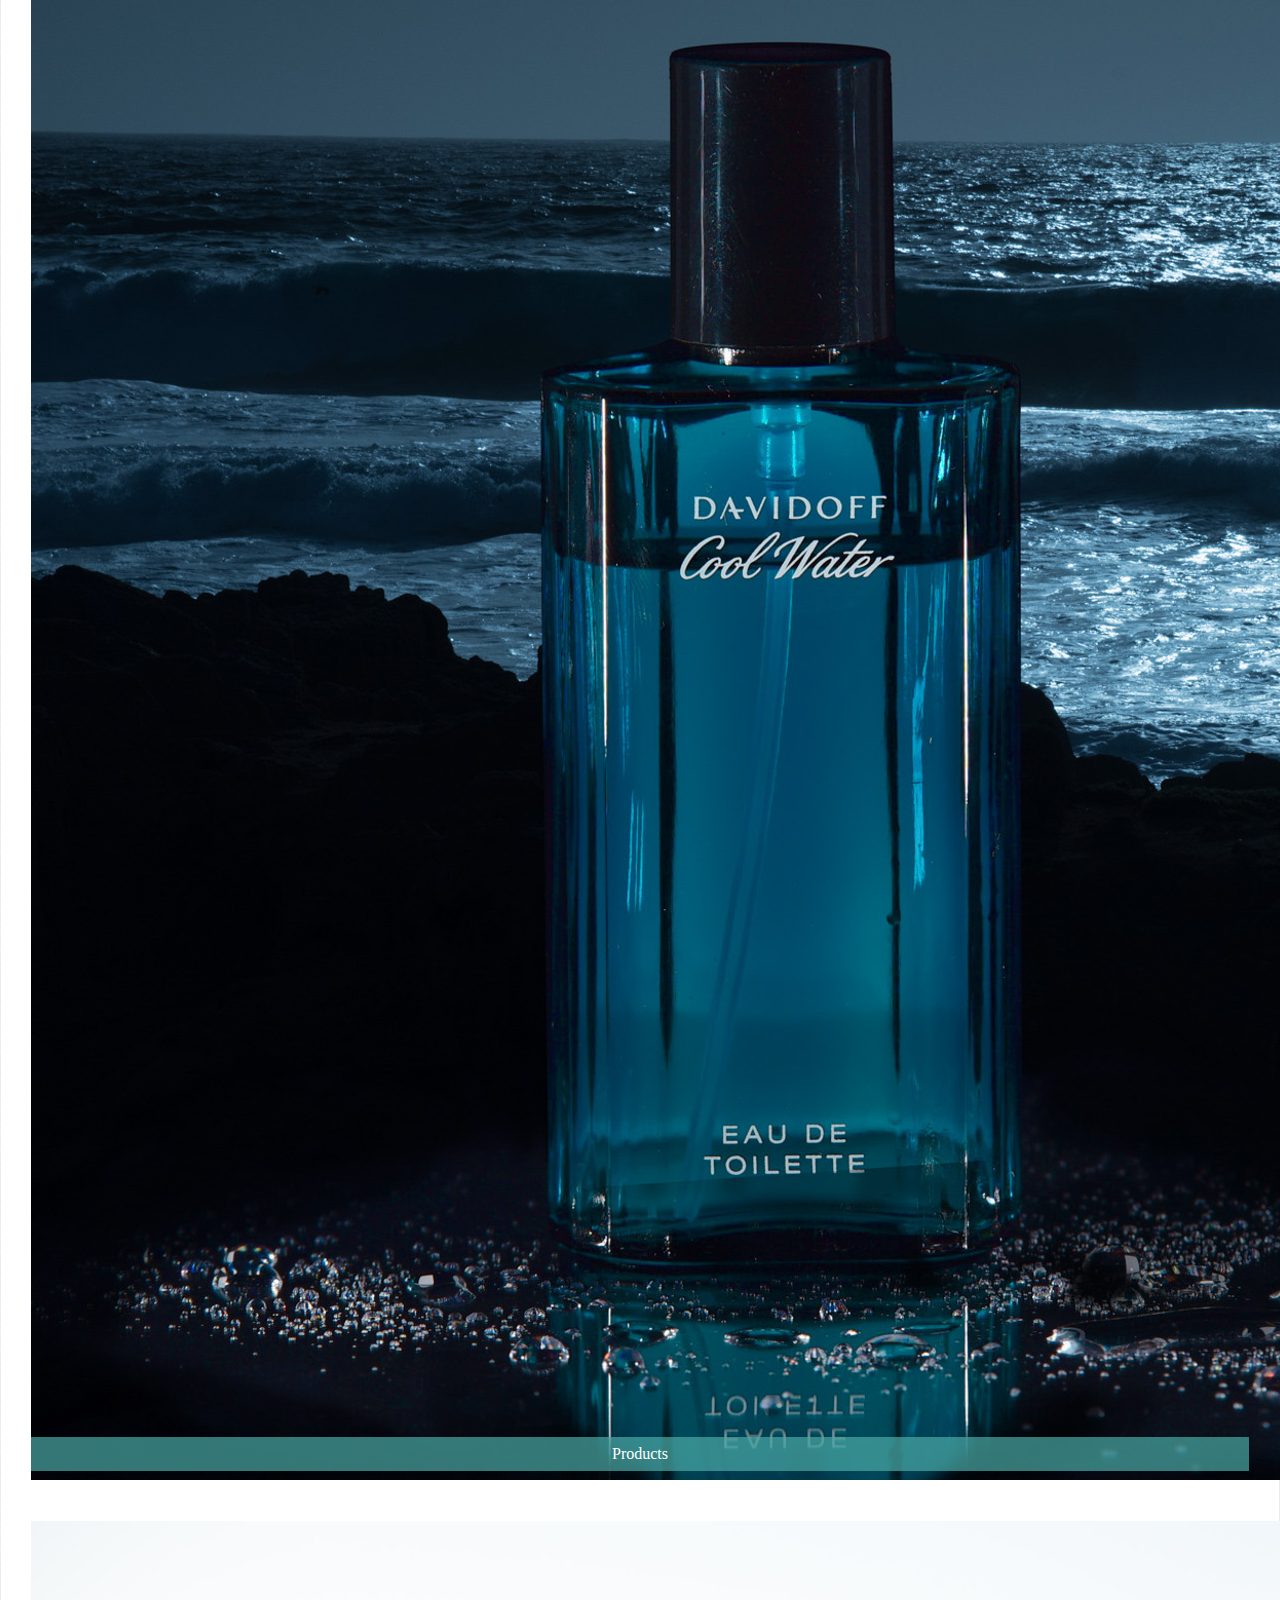
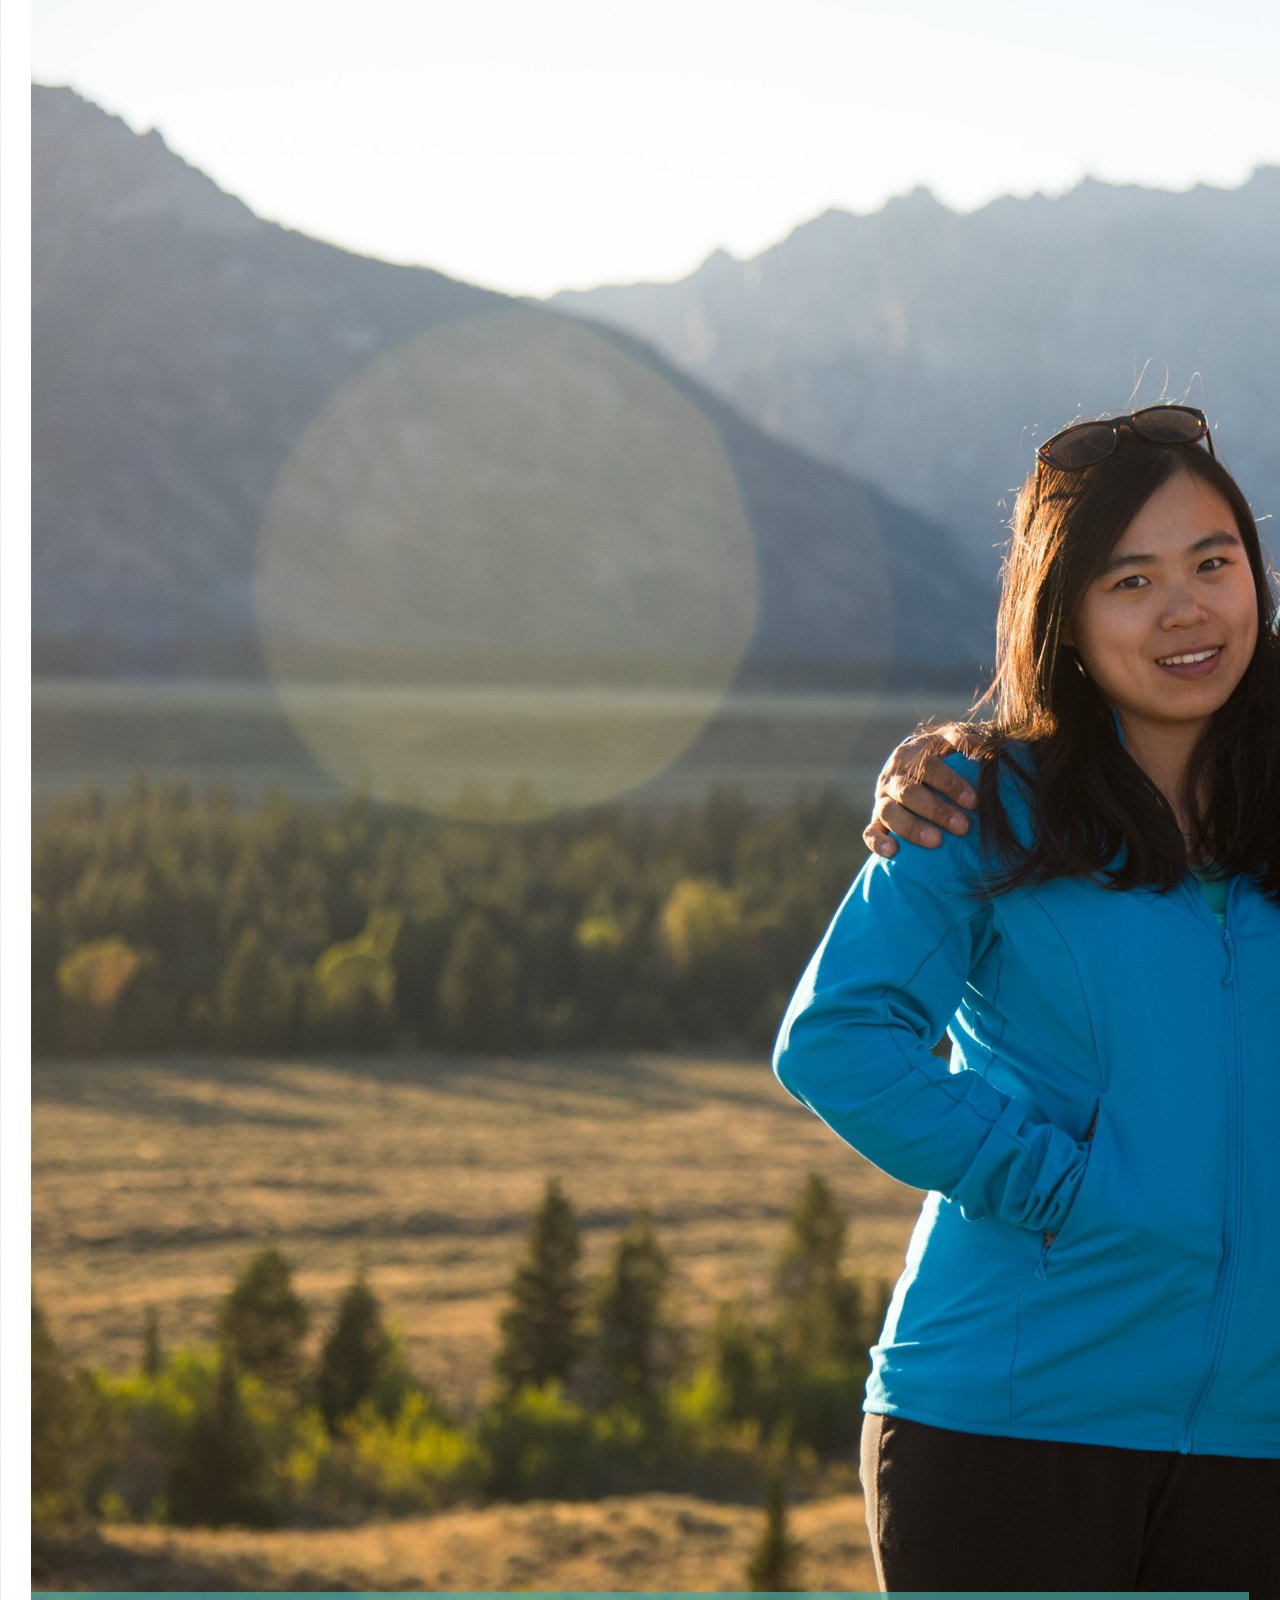
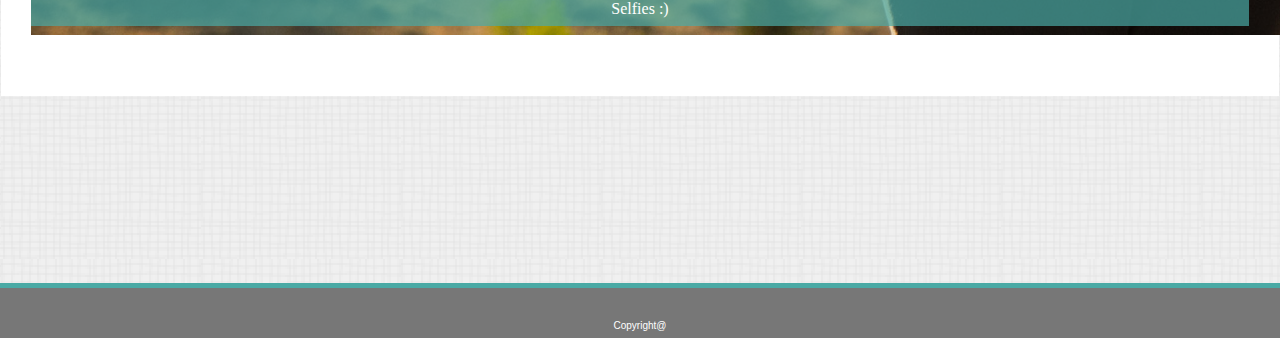
==== commit 014279ce: "trivia game" ====
--- a/portfolio.html
+++ b/portfolio.html
@@ -63,8 +63,10 @@
                         <div class="row">
                             <div class="col-xs-12 col-sm-12 col-md-6 col-lg-6 image">
                                 <figure id="three">
-                                    <img class="img-fluid" src="assets/images/portfolio/Sports.jpg" alt="a sports photo" />
-                                    <figcaption>Sports</figcaption>
+                                    <a href="https://capapple.github.io/TriviaGame/" target="_blank">
+                                        <img class="img-fluid" src="assets/images/portfolio/Trivia Game.png" alt="trivia game" />
+                                    </a>
+                                    <figcaption>Christmas Trivia Game</figcaption>
                                 </figure>
                             </div>
                             <div class="col-xs-0 col-sm-0 col-md-6 col-lg-6">
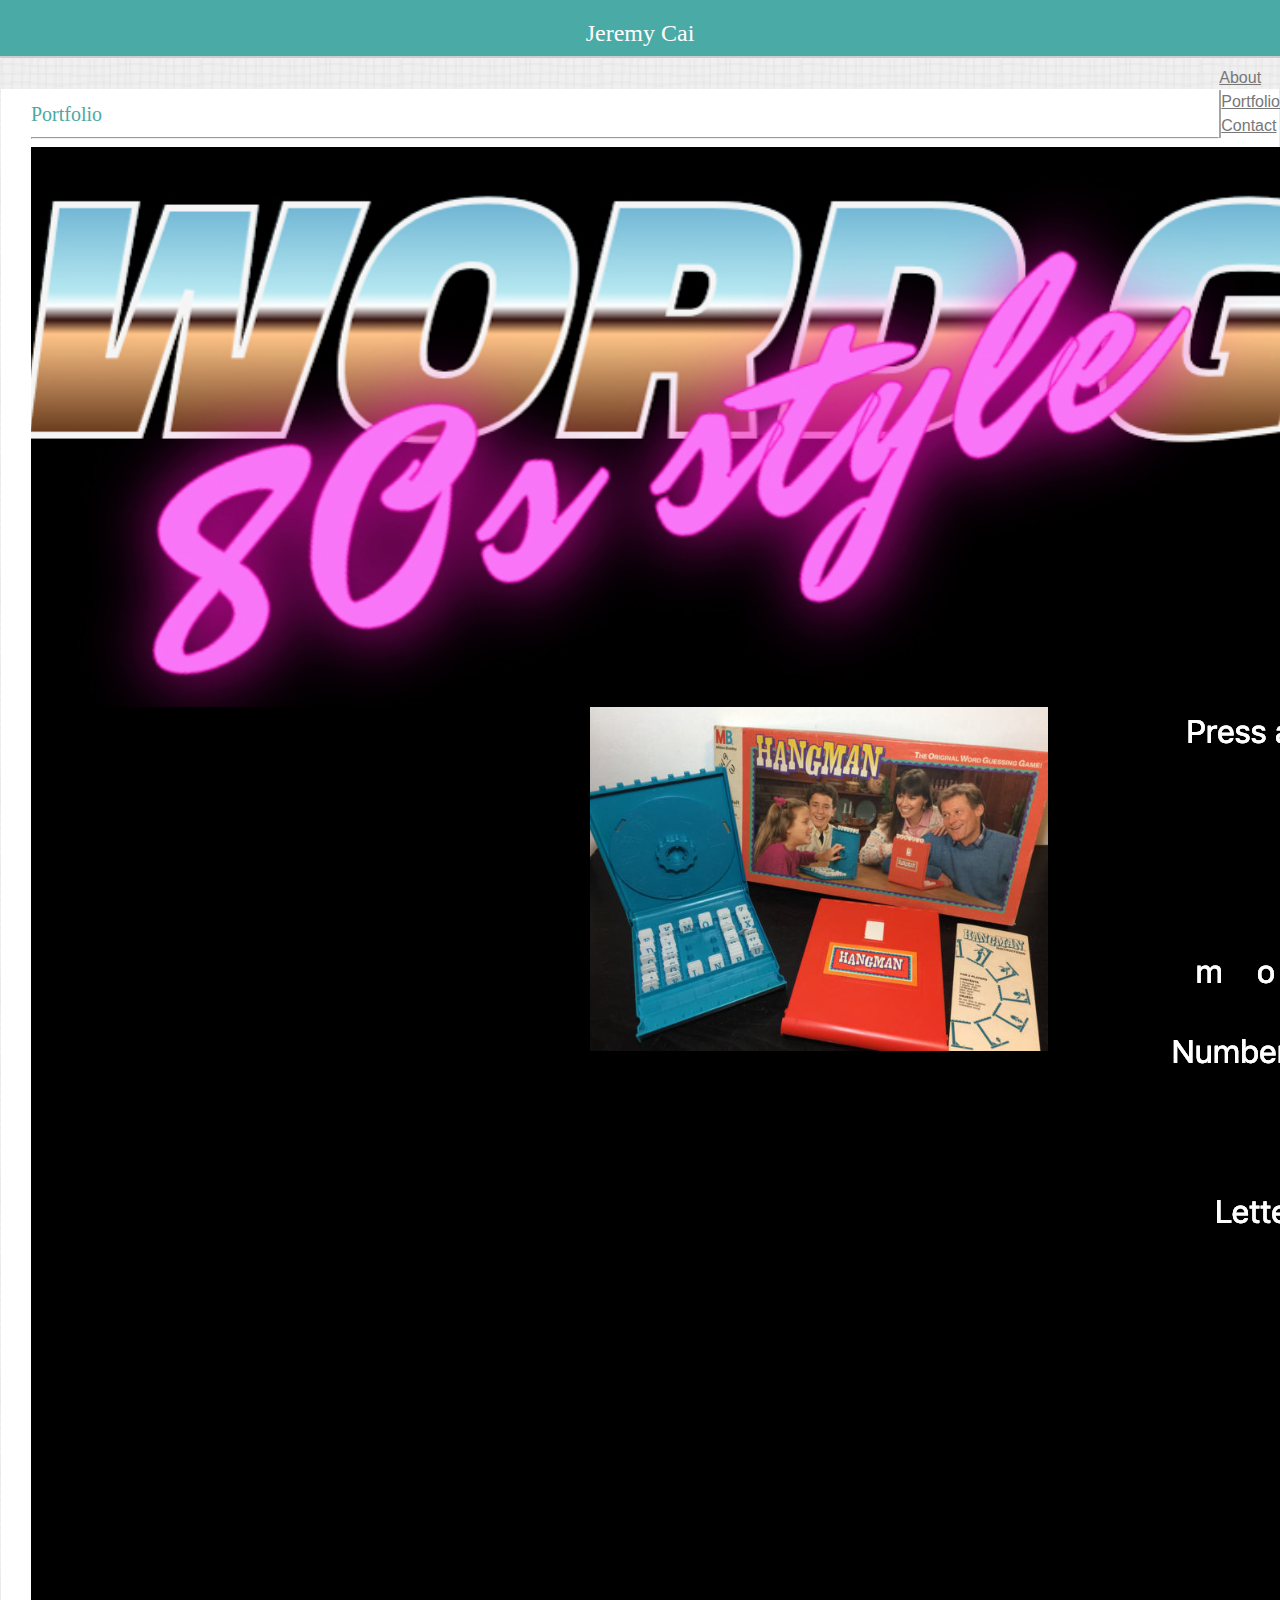
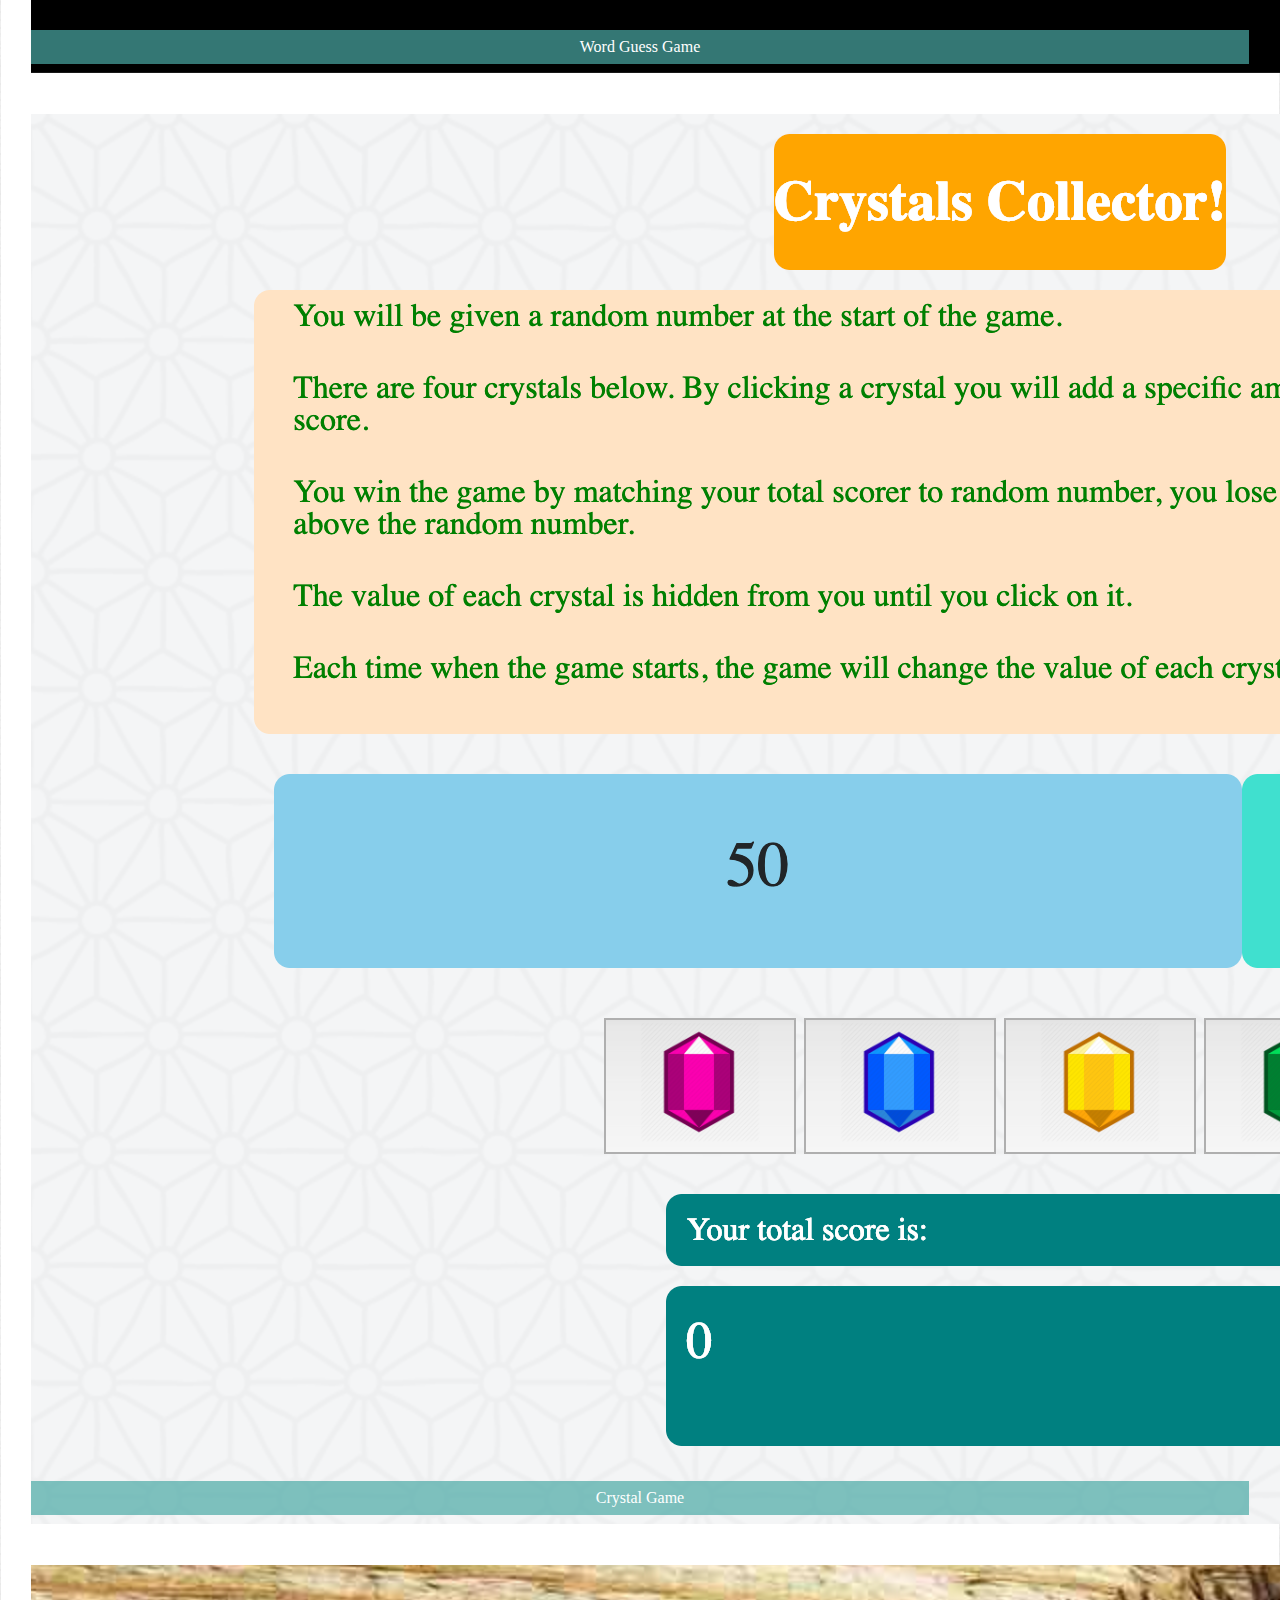
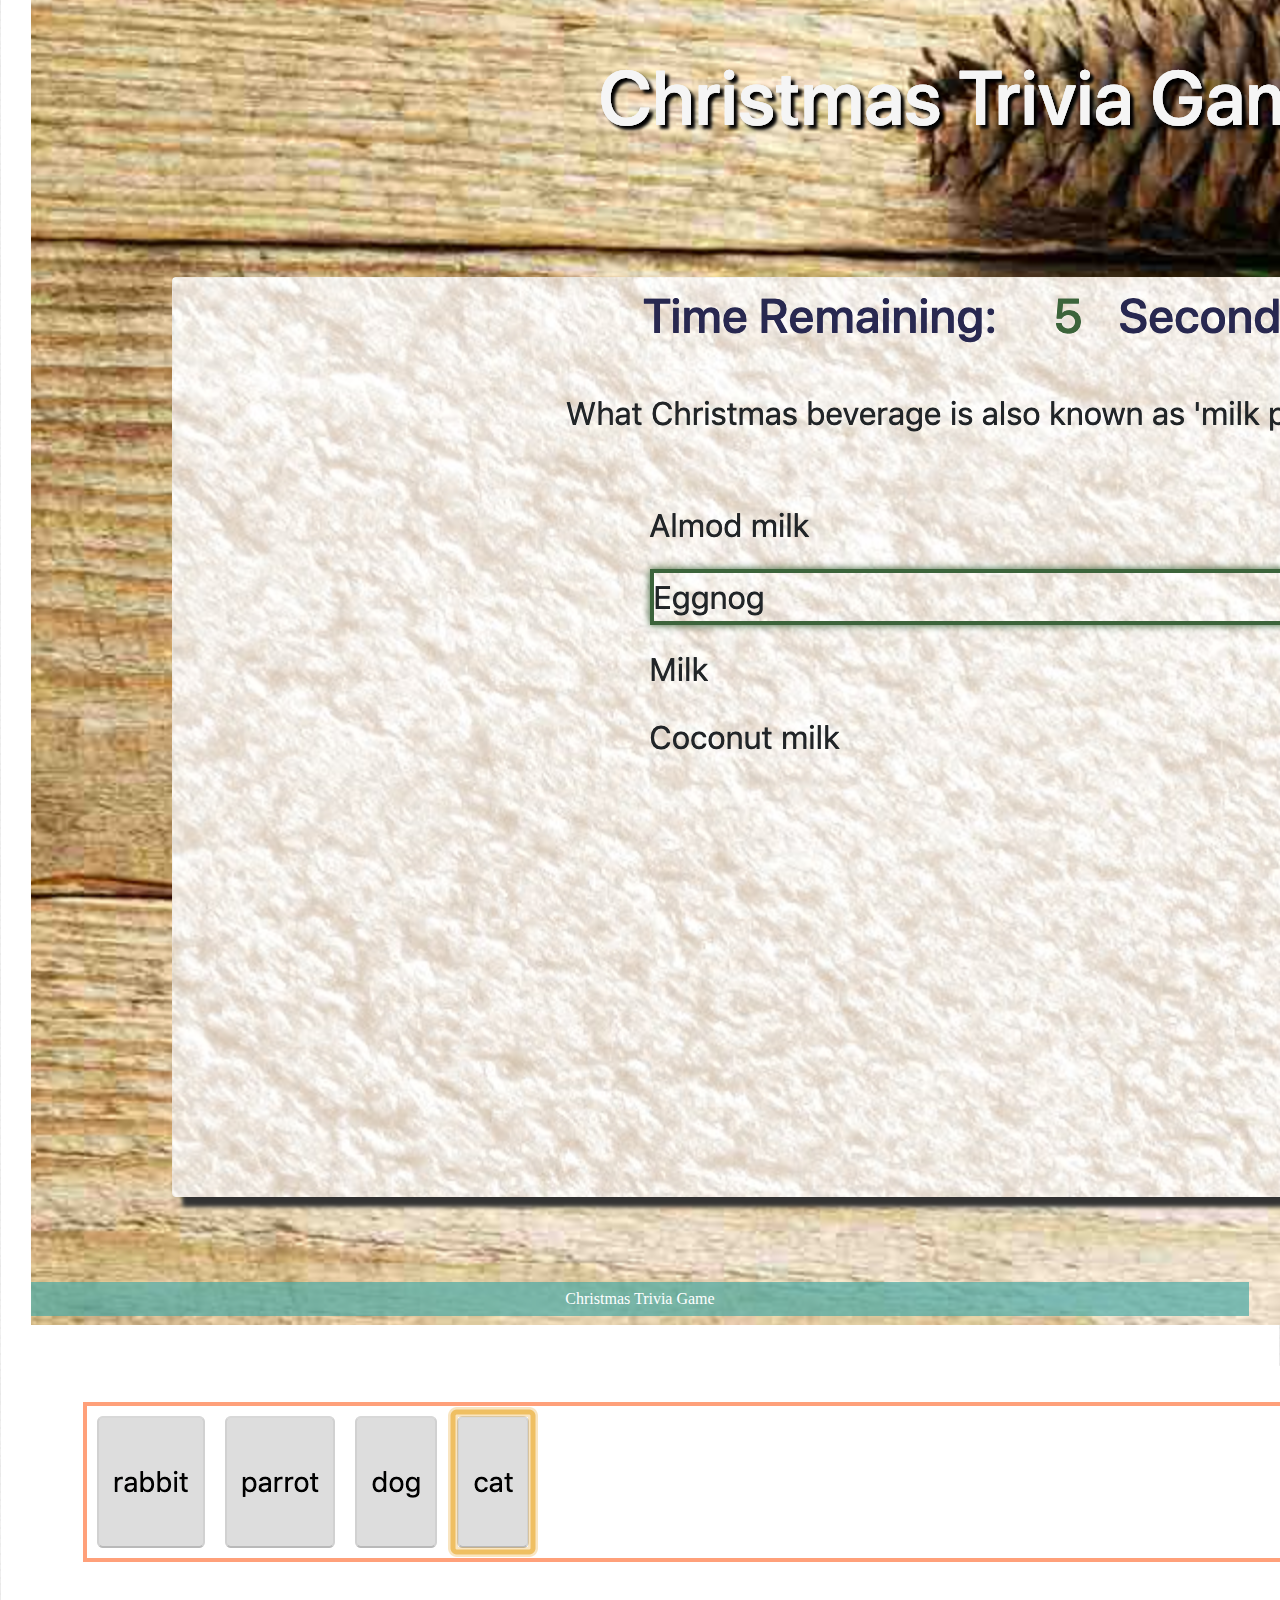
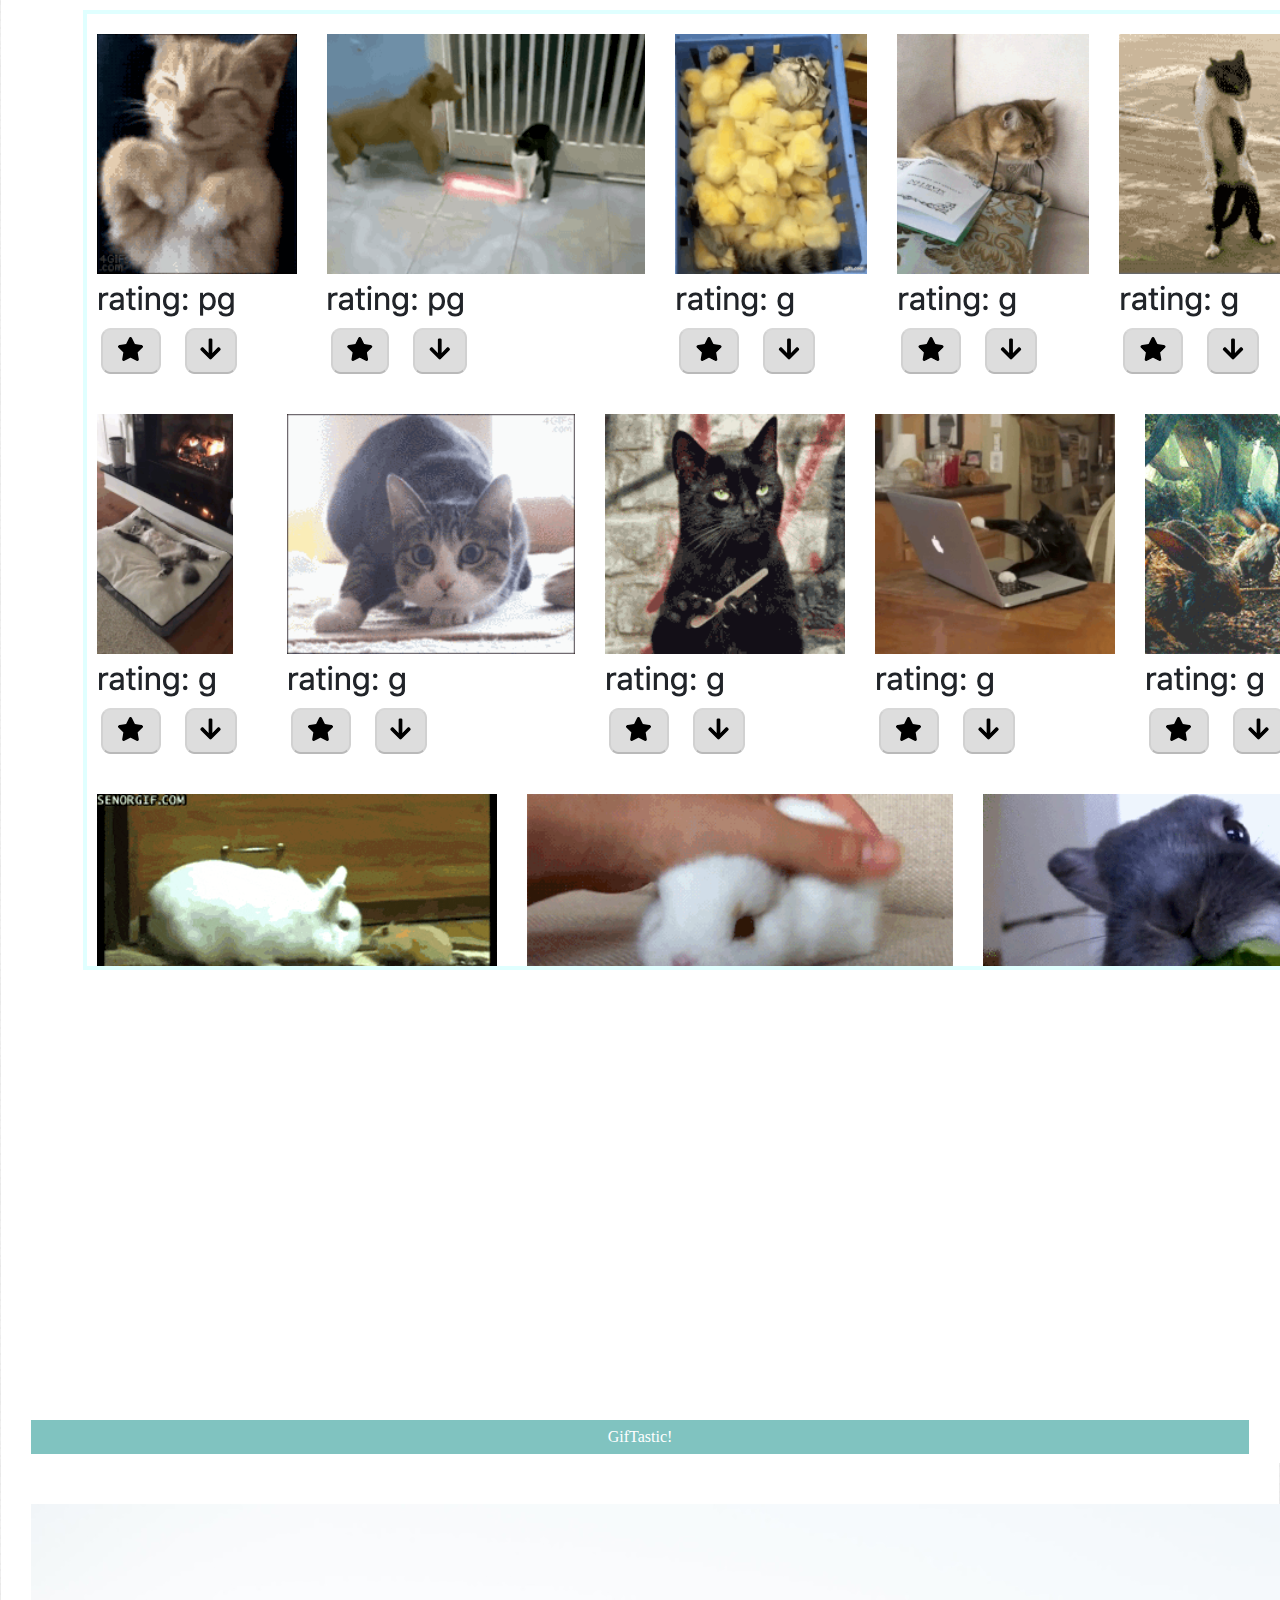
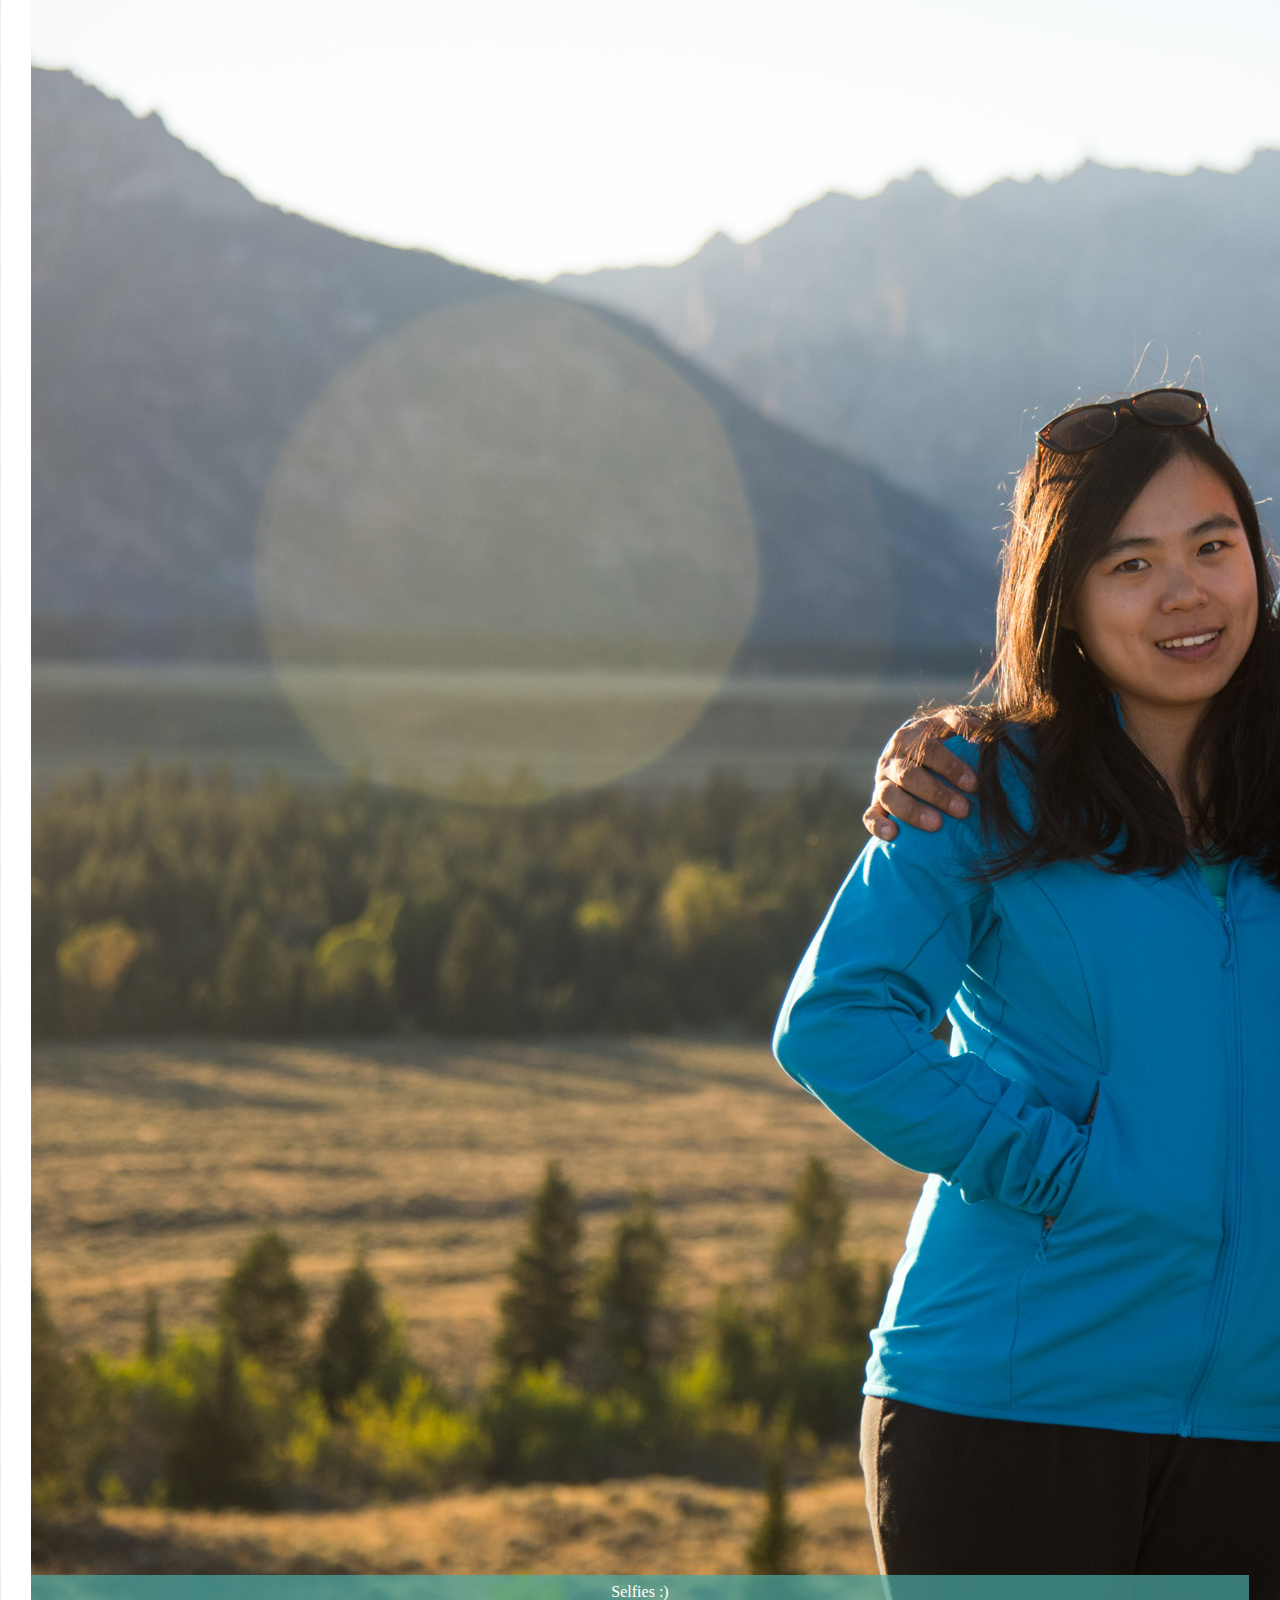
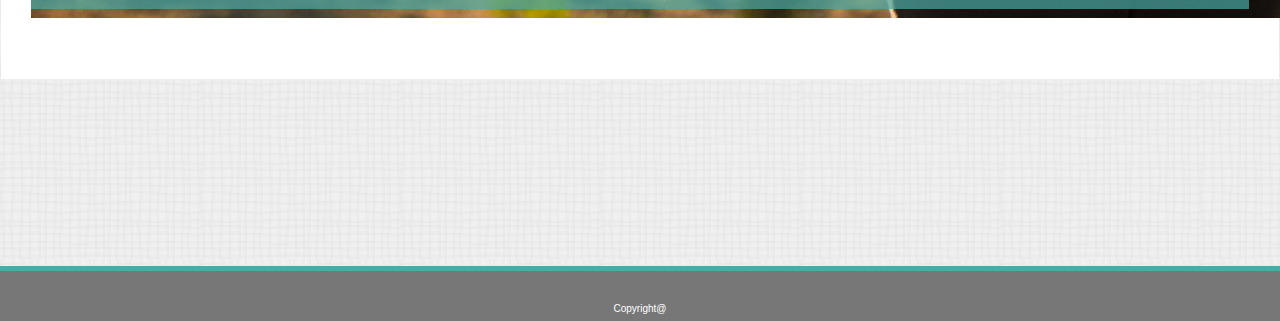
==== commit b4806ae9: "gifTastic" ====
--- a/portfolio.html
+++ b/portfolio.html
@@ -71,8 +71,8 @@
                             </div>
                             <div class="col-xs-0 col-sm-0 col-md-6 col-lg-6">
                                 <figure id="four">
-                                    <img class="img-fluid" src="assets/images/portfolio/product.jpg" alt="a product photo" />
-                                    <figcaption>Products</figcaption>
+                                    <img class="img-fluid" src="assets/images/portfolio/GifTastic.png" alt="GifTastic" />
+                                    <figcaption>GifTastic!</figcaption>
                                 </figure>
                             </div>
                         </div>
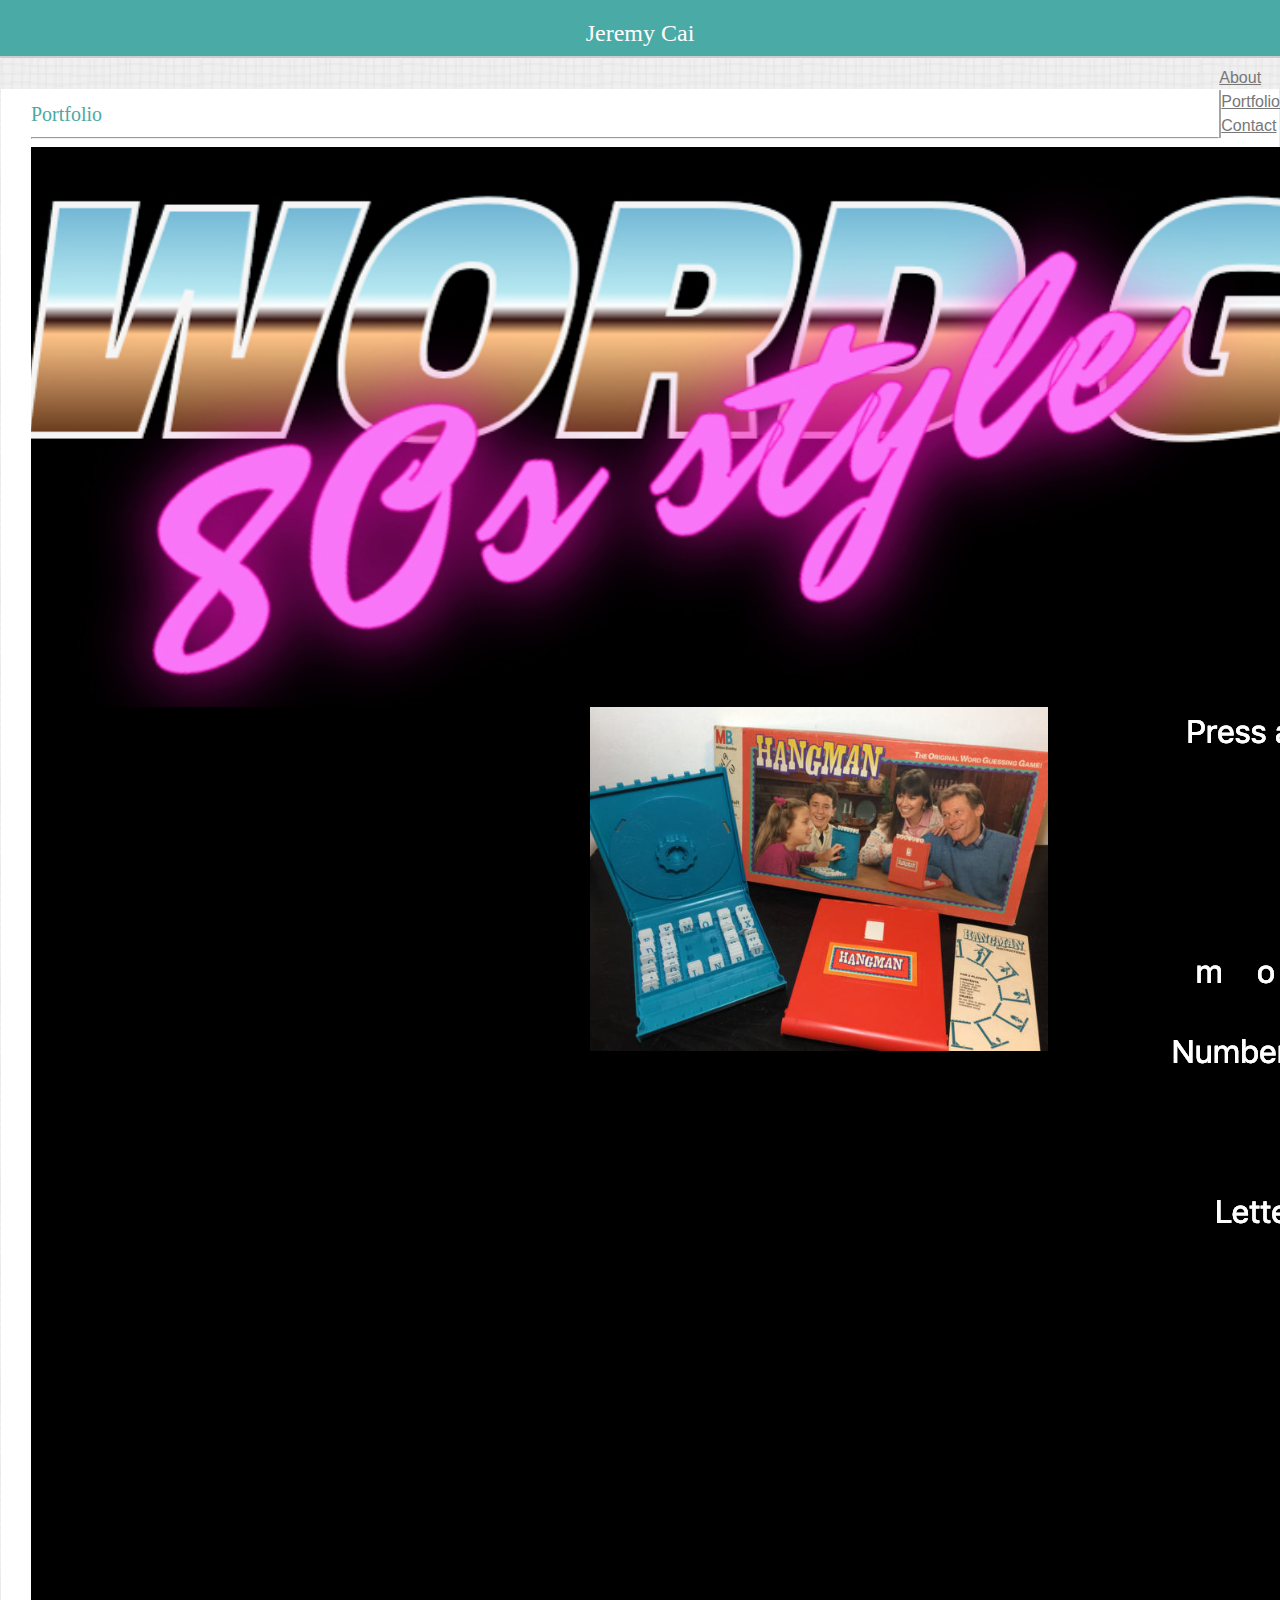
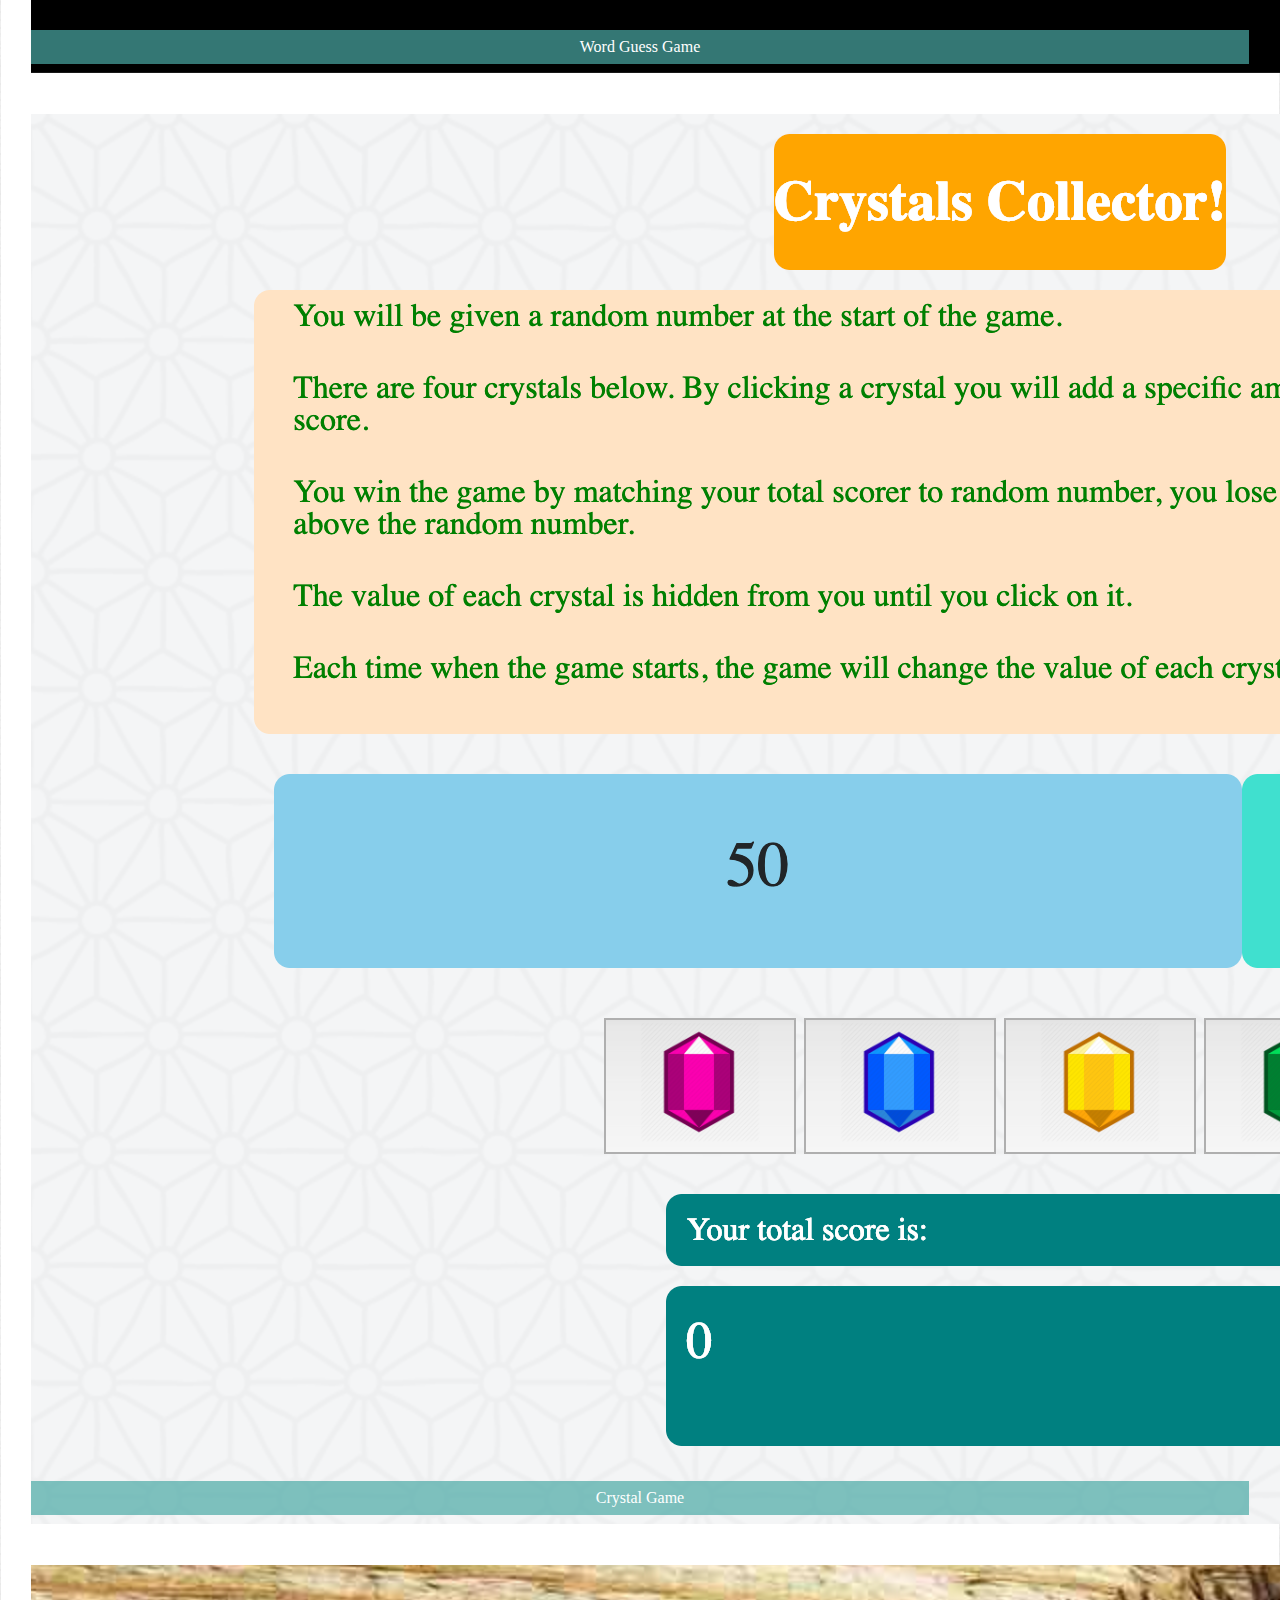
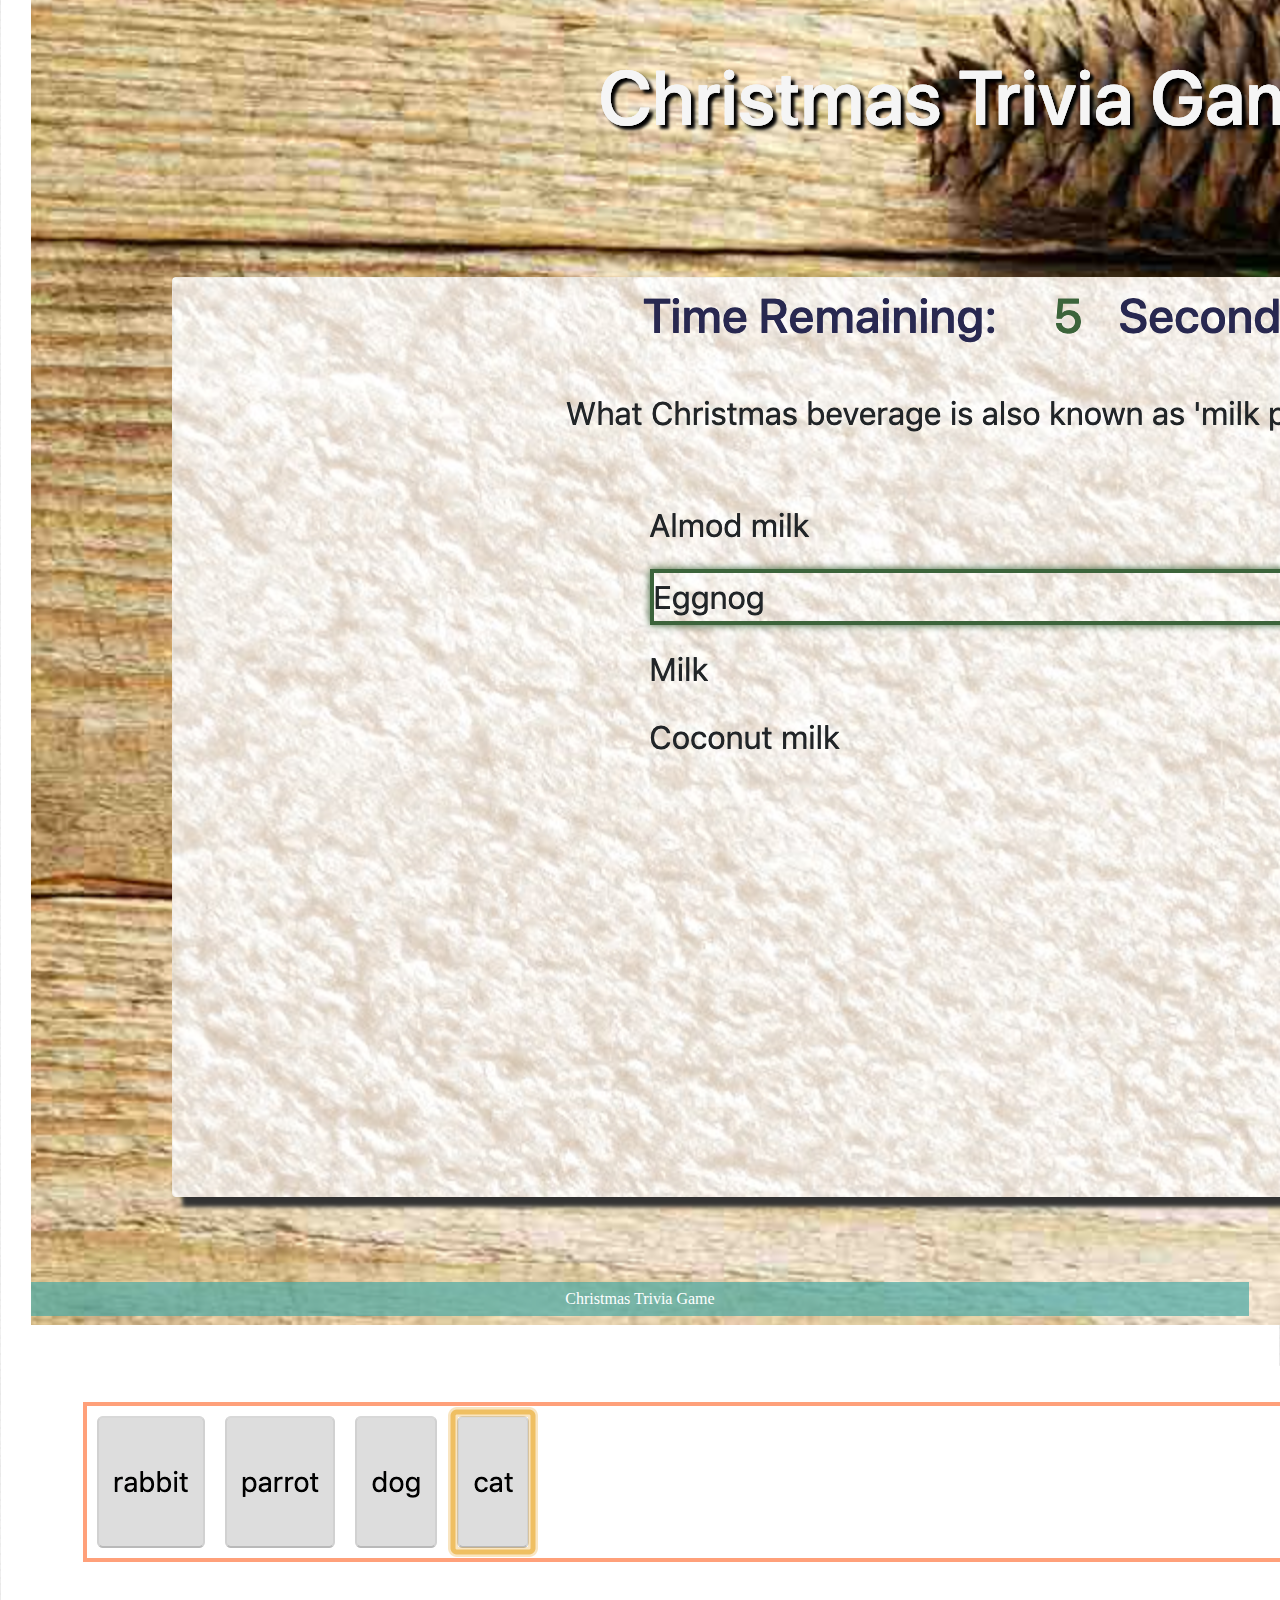
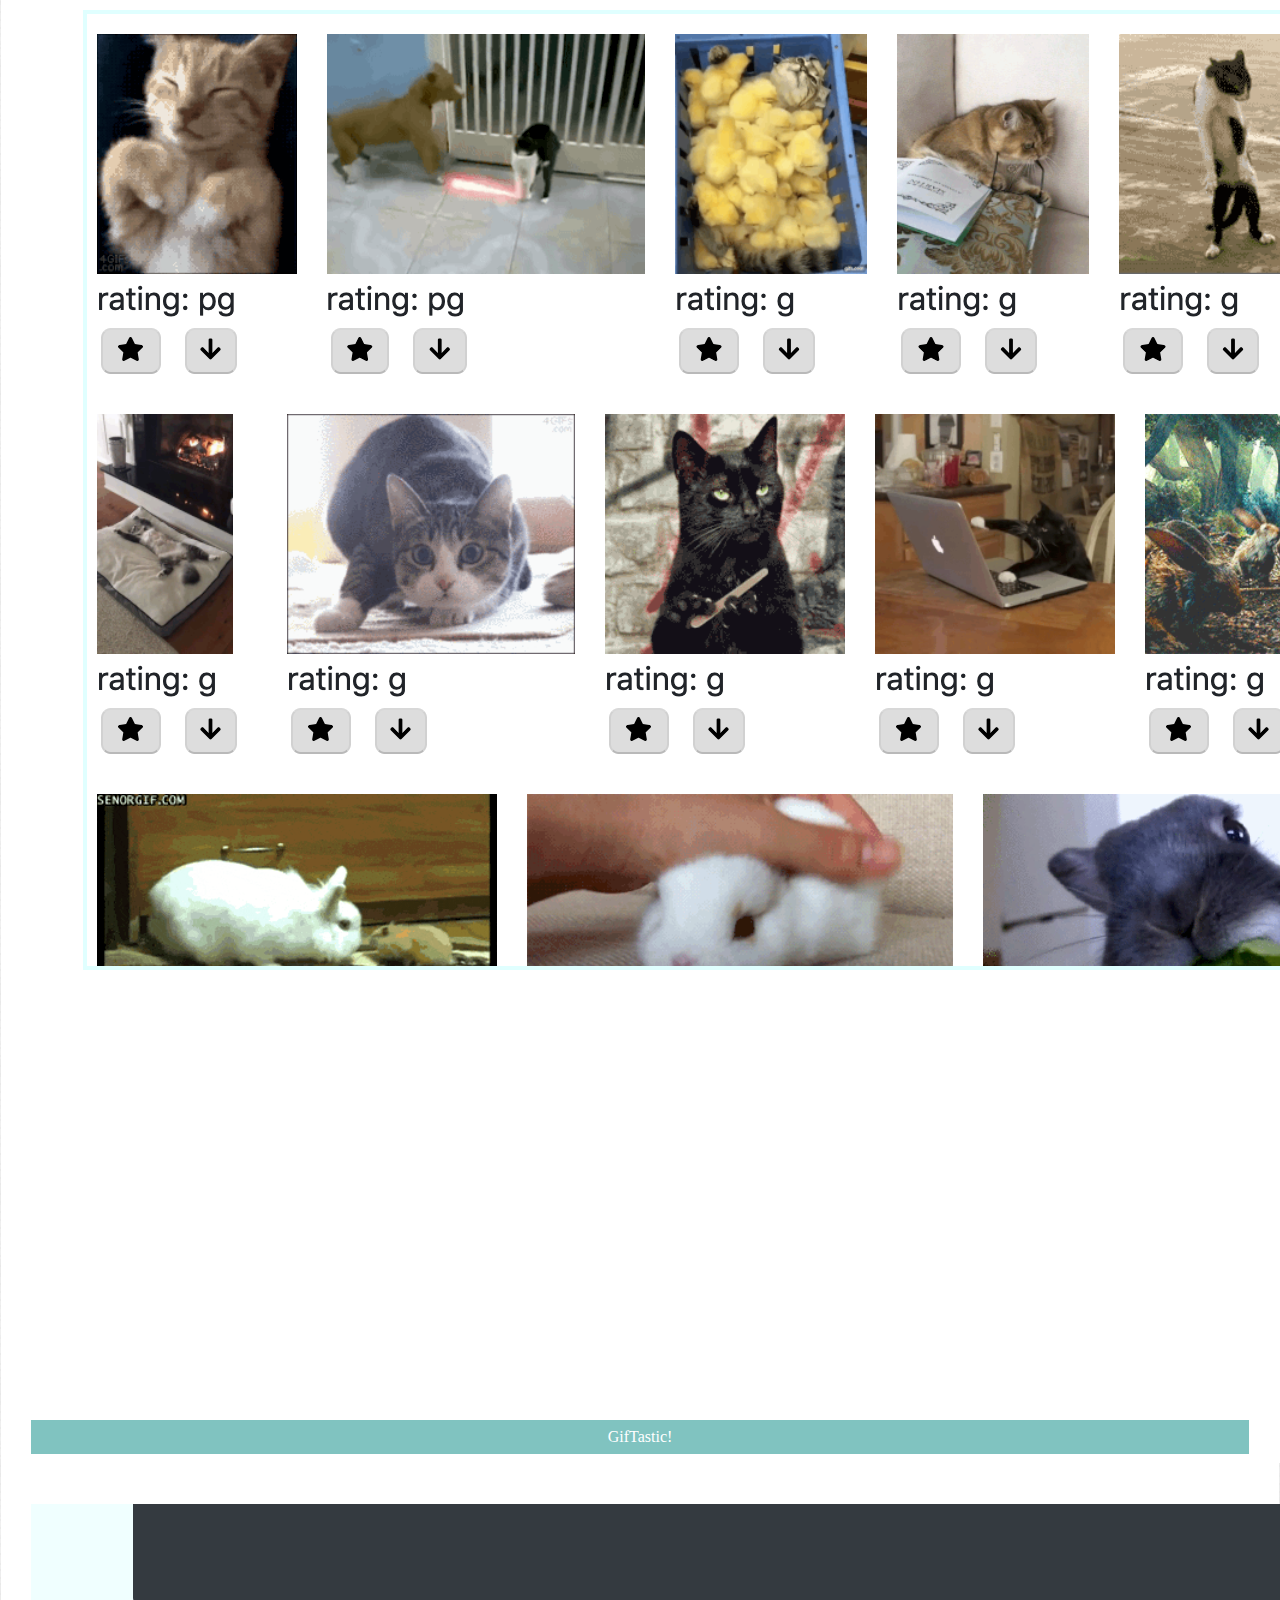
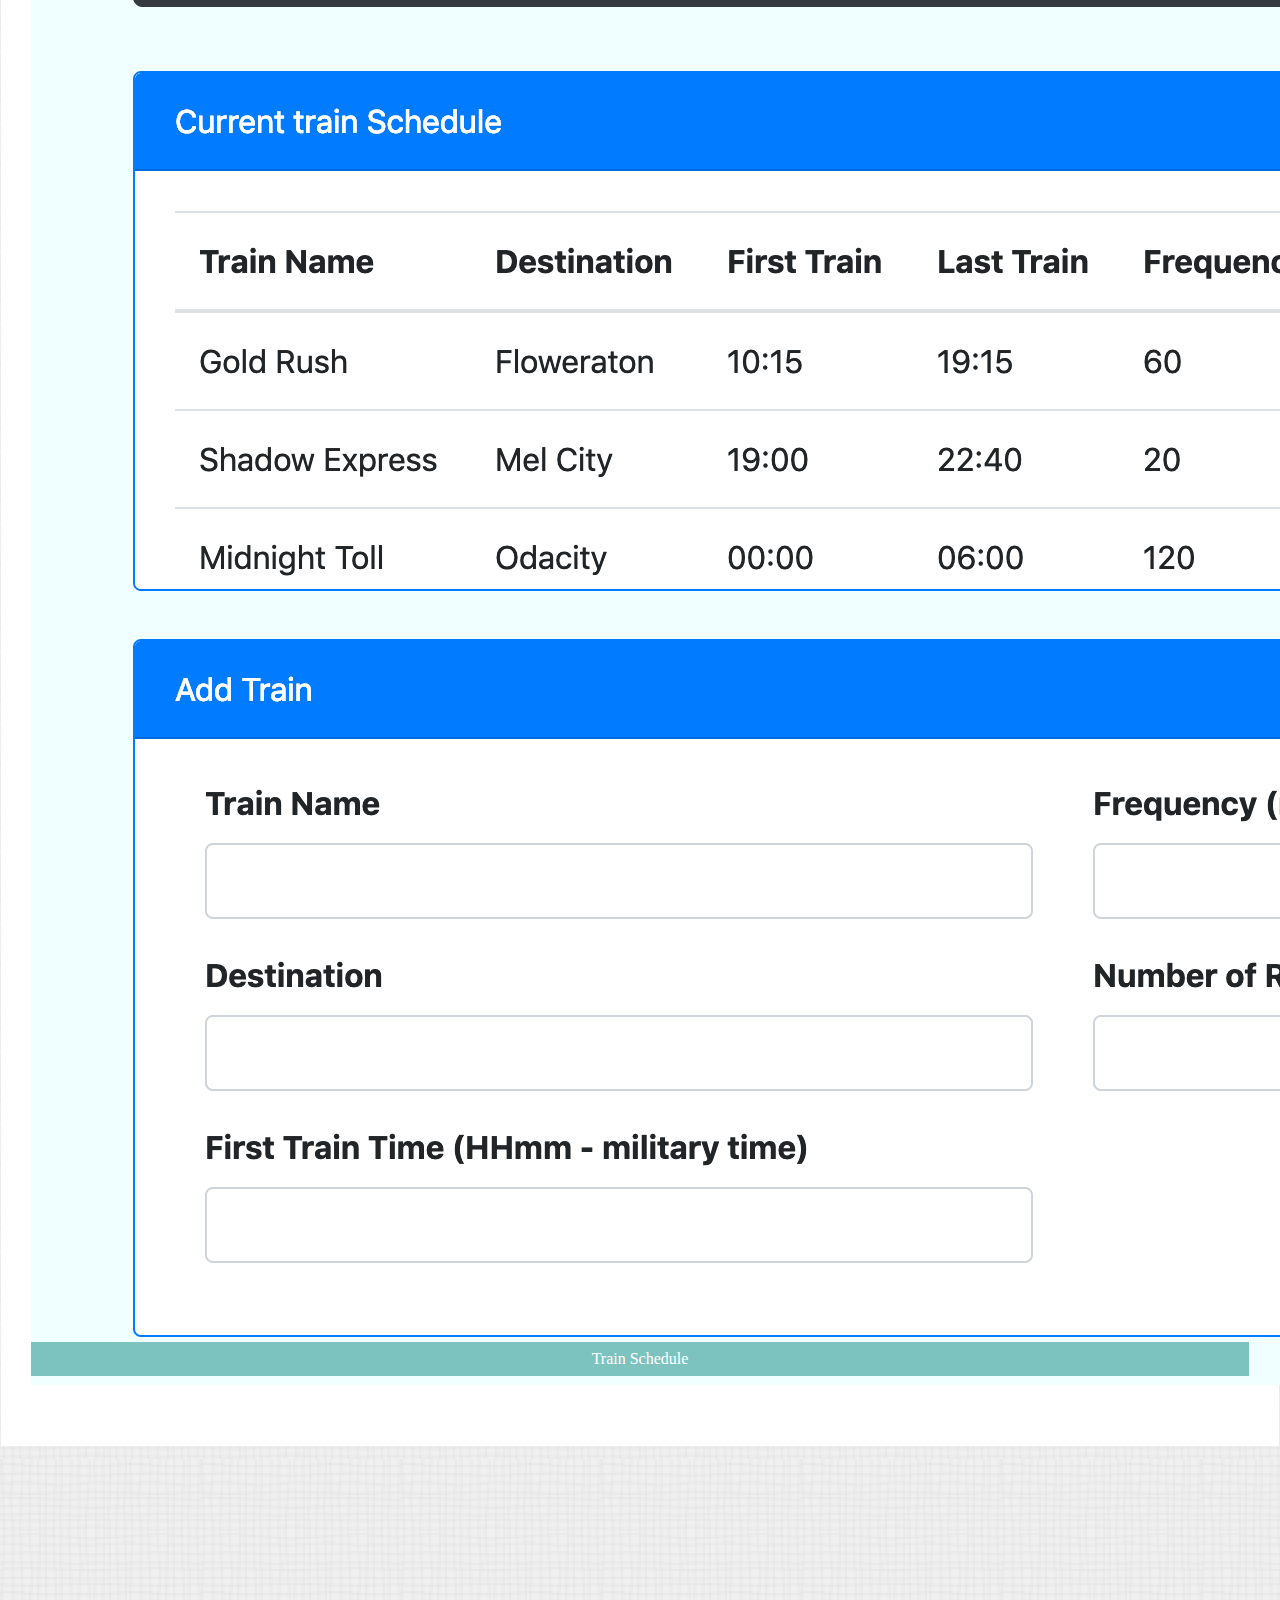
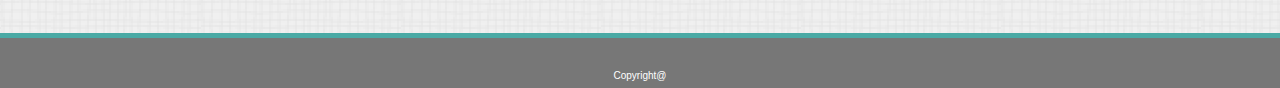
==== commit abe75a68: "train schedule" ====
--- a/portfolio.html
+++ b/portfolio.html
@@ -80,8 +80,8 @@
                         <div class="row">
                             <div class="col-xs-12 col-sm-12 col-md-6 col-lg-6">
                                 <figure id="five">
-                                    <img class="img-fluid" src="assets/images/portfolio/selfie.jpg" alt="a selfie" />
-                                    <figcaption>Selfies :)</figcaption>
+                                    <img class="img-fluid" src="assets/images/portfolio/Train Schedule.png" alt="train schedule" />
+                                    <figcaption>Train Schedule</figcaption>
                                 </figure>
                             </div>
                         </div>
